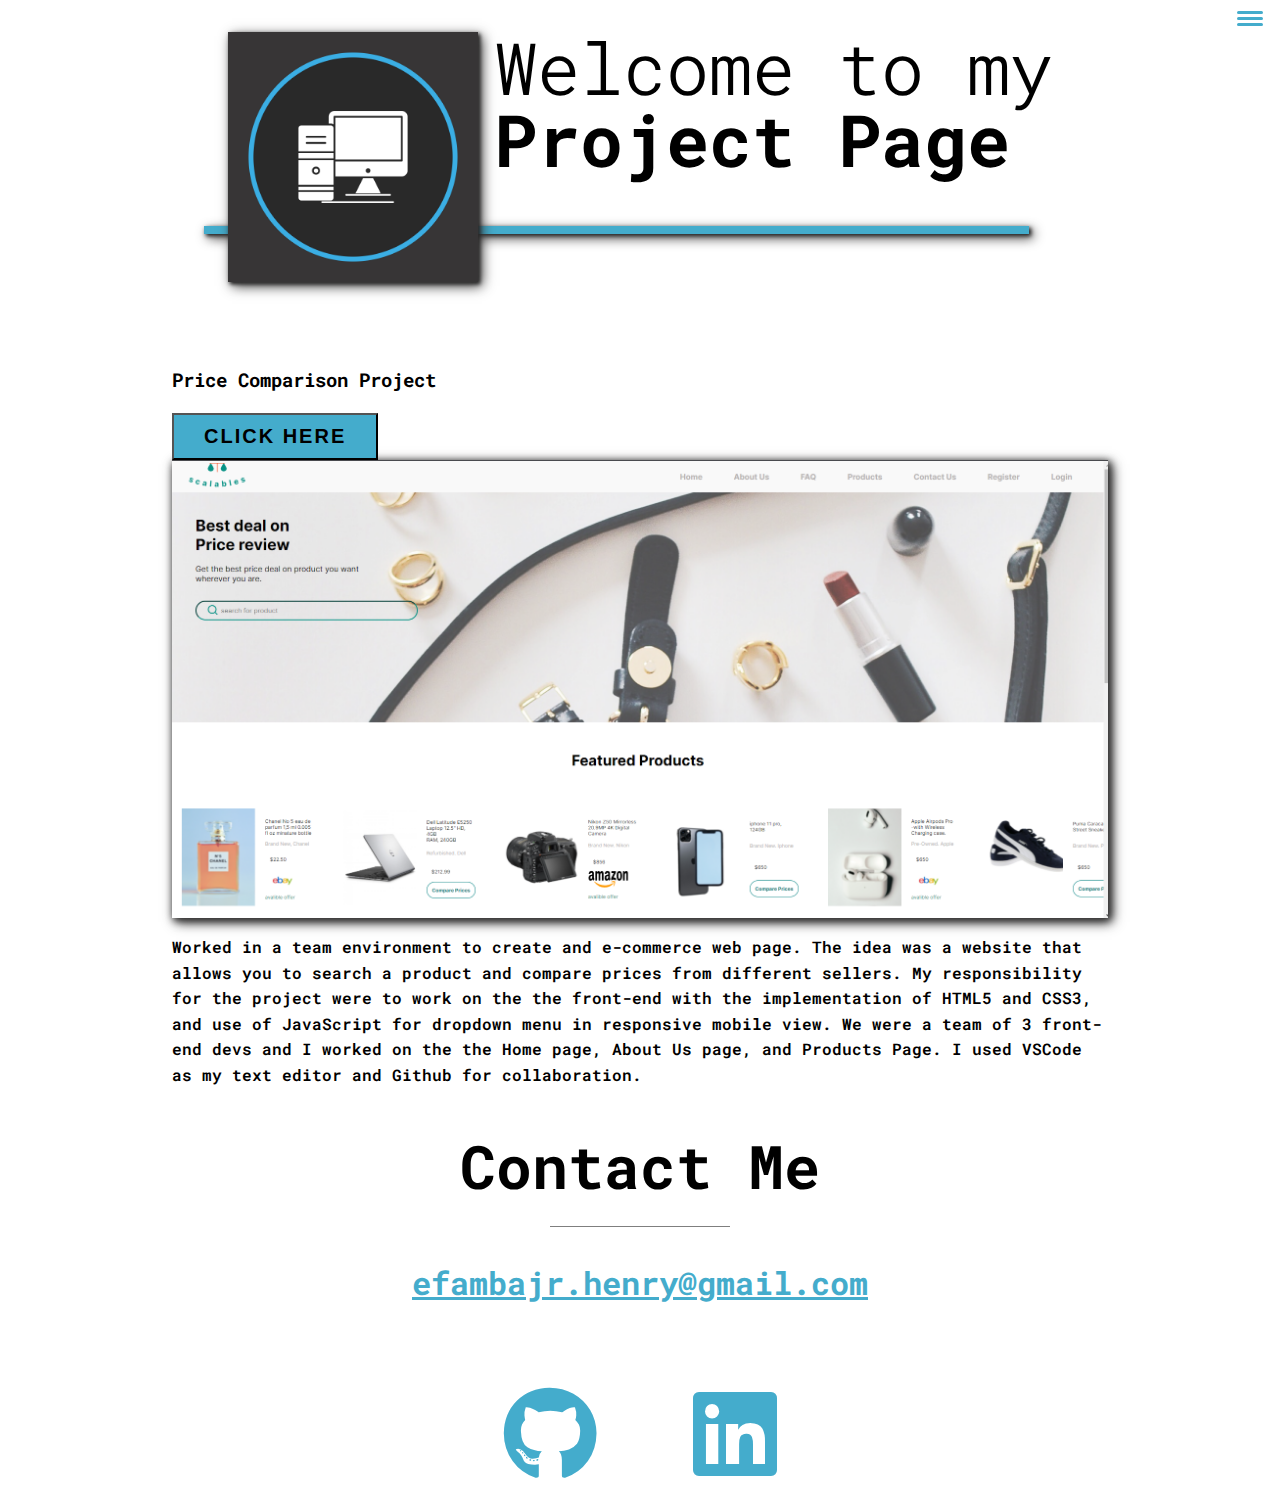
==== portfolio_items.html @ 2c304801 "last commit" ====
<!DOCTYPE html>
<html lang="en">
<head>
    <meta charset="UTF-8">
    <meta http-equiv="X-UA-Compatible" content="IE=edge">
    <meta name="viewport" content="width=device-width, initial-scale=1.0">
    <!-- css -->
    <link rel="stylesheet" href="styles.css">
    <link rel="stylesheet" href="css/all.css">
    <!-- Google fonts -->
    <link rel="preconnect" href="https://fonts.googleapis.com">
    <link rel="preconnect" href="https://fonts.gstatic.com" crossorigin>
    <link href="https://fonts.googleapis.com/css2?family=B612+Mono:wght@400;700&family=Roboto+Mono:wght@500&display=swap" rel="stylesheet">
    <link rel="preconnect" href="https://fonts.googleapis.com">
    <link rel="preconnect" href="https://fonts.gstatic.com" crossorigin>
    <link href="https://fonts.googleapis.com/css2?family=B612+Mono:wght@400;700&family=Roboto+Mono:wght@100;500&display=swap" rel="stylesheet">
     <!-- icon -->
     <link rel="icon" href="pics/code-solid.svg">


    <title>Henry's Portfolio/Project Page</title>
</head>
<body>
    <header>
        
        <button class="nav-toggle" aria-label="toggle navigation">
            <span class="hamburger"></span>
        </button>
        <nav class="nav">
            <ul class="nav__list">
                <li class="nav_item" ><a href="index.html" class="nav__link">Home</a></li>
                <li class="nav_item" ><a href="index.html#about" class="nav__link">About</a></li>
                <li class="nav_item" ><a href="index.html#skills" class="nav__link">Skills</a></li>
                <li class="nav_item" ><a href="#project" class="nav__link">Projects</a></li>
                <li class="nav_item" ><a href="#contact" class="nav__link">Contact</a></li>

            
            </ul>
        </nav>
    </header>

    <!--introduction-->
    <section class="intro" id="home">
        <h1 class="section__title section section__title--intro">
            Welcome to my <strong> Project Page</strong>
        </h1>
        <p class="section__subtitle section__subtitle--intro"></p>
        <img src="pics/project_page_art.png" alt="" class="intro__img">
    </section>

    <!-- price comparison project -->
    <div class="portfolio-item-individual">
        <h3>Price Comparison Project</h3>
        <a href="https://price-comparison-fe-2.netlify.app/" target="_blank"><button class="btn_2">click here</button></a>
        <img src="pics/Screenshot (56).png" alt="" class="price-compare-sceenshot">
        <p> Worked in a team environment to create and e-commerce web page. The idea was a website that allows you to search a product and compare prices from different sellers.
            My responsibility for the project were to work on the the front-end with the implementation of HTML5 and CSS3, and use of JavaScript for dropdown menu in responsive mobile view. 
            We were a team of 3 front-end devs and I worked on the the Home page, About Us page, and Products Page. I used VSCode as my text editor and Github for collaboration.</p>

    </div>

    
    <!-- contact me -->
    <footer class="footer" id="contact">
        <h2 class="section__title section__title--footer">Contact Me</h2>
        <a href="mailto:efambajr.henry@gmail.com" class="footer__link">efambajr.henry@gmail.com</a>
        <ul class="social-list">
            <li class="social-list__item"><a class="social-list__link" href="https://github.com/hefamba"><i class="fa-brands fa-github"></i></a></li>
            <li class="social-list__item"><a class="social-list__link" href="https://www.linkedin.com/in/henry-efamba-jr-b298138a/"><i class="fa-brands fa-linkedin"></i></a></li>

        </ul>
    </footer>
    <script>
        const navToggle = document.querySelector('.nav-toggle');
        const navLinks = document.querySelectorAll('.nav__link');

        navToggle.addEventListener('click', ()=>{
            document.body.classList.toggle('nav-open');
        });

        navLinks.forEach(link => {
            link.addEventListener('click', ()=> {
                document.body.classList.remove('nav-open');
            });
        });
    </script>
</body>
</html>
---- styles.css ----
*,
*::before,
*::after {
    box-sizing: border-box;
}

:root{
    font-family: 'B612 Mono', monospace;
    font-family: 'Roboto Mono', monospace;
    font-weight: 600;
    font: bold;
    background-color: #fff;
    text-decoration-color: black;
   
    
}
body{
    font-size: 1rem;

}

h1{
    font-size: 3rem;
    font-weight: 350;
}
h2{
    font-size: 2.25rem;
}
@media (min-width: 800px){
body{
    font-size: 1.125rem;
}
h1{
    font-size: 4.5rem;
}
h2{
    font-size: 3.75rem;
}
}

/* General styles */
body{
    background-color:#fff ;
    text-decoration-color: black;
    margin: 0;
    font-family: 'B612 Mono', monospace;
    font-family: 'Roboto Mono', monospace;
    font-size: 1rem;
    line-height: 1.6;
}
img{
    display: block;
    max-width: 100%;
}

section{
    padding: 5em, 2em;
}

:focus{
    outline: 3px solid rgb(68, 172, 204);
    outline-offset: 3px;
}

html{
    scroll-behavior: smooth;
}
/* Buttons */
.btn{
    display: inline-block;
    padding: .5em 1.5em;
    background:rgb(68, 172, 204) ;
    text-decoration: none;
    cursor: pointer;
    color: black;
    font-size: 2rem;
    text-transform: uppercase;
    letter-spacing: 2px;
    font-weight: bold;
    transition: transform 200ms ease-in-out ;
}
.btn:hover{
    transform: scale(1.1);
}

.btn_2{
    display: inline-block;
    padding: .5em 1.5em;
    background:rgb(68, 172, 204) ;
    text-decoration: none;
    cursor: pointer;
    color: black;
    font-size: 1.25rem;
    text-transform: uppercase;
    letter-spacing: 2px;
    font-weight: bold;
    transition: transform 200ms ease-in-out ;
}
.btn_2:hover{
    transform: scale(1.1);
}

/* typography */

h1,
h2{
    line-height: 1;
    margin: 0;
}

.section__title{
    margin-bottom: .25em;

}
strong{
    display: block;
}
.section__subtitle--intro{
    font-weight: 600;
}

.section__subtitle{
    margin: 0;

    
}
.section__subtitle--intro,
.section__subtitle--about{
    background-color:rgb(68, 172, 204) ;
    margin-bottom: 1em;
    padding: .25em;
    box-shadow: 0.25em 0.25em 0.75em rgb(56, 55, 55), 0.125em 0.125em 0.25em black;
}

.section__subtitle--intro_items_page{
    background-color:rgb(68, 172, 204) ;
    margin-bottom: 1em;
    padding: .25em;
    box-shadow: 0.25em 0.25em 0.75em rgb(56, 55, 55), 0.125em 0.125em 0.25em black;
}
/* header */
header{
    display: flex;
    justify-content: space-between;
    padding: 1em;
}



.nav{
    position: fixed;
    background-color: black;
    color: #fff;
    top:0;
    bottom: 0;
    left: 0;
    right: 0;
    z-index:100;

    transform: translateX(100%);
    transition: 250ms cubic-bezier(0.5,0,0.5,1);
}

.nav__list{
    list-style: none;
    display: flex;
    height: 100%;
    flex-direction: column;
    justify-content: space-evenly;
    align-items: center;
    margin: 0;
    padding: 0;
}

.nav__link{
    color: white;
    font-weight: bold;
    font-size: 2.5em;
    text-decoration: none;

}

.nav__link:hover{
    color:rgb(68, 172, 204);
}

.hamburger{
    display: block;
    position: relative;
}

.nav-toggle{
    z-index: 1000;
    padding: .25em;
    background: transparent;
    border: 0;
    cursor: pointer;
    position: absolute;
    right: 1em;
    top:1em
    
}

.nav-open .nav {
       transform: translateX(0); 
}

.nav-open .nav-toggle{
    position: fixed;
}

.nav-open .hamburger{
    transform: rotate(.625turn);
}
.nav-open .hamburger::before{
    transform: rotate(90deg) translate(-6px);
}
.nav-open .hamburger::after{
    opacity: 0;
}


.hamburger,
.hamburger::before,
.hamburger::after{
    background-color:rgb(68, 172, 204) ;
    width: 2em;
    height: 3px;
    border-radius: 1em;
    transition: transform 250ms ease-in-out ;

}

.hamburger::before,
.hamburger::after{
    content: '';
    position: absolute;
    left: 0;
    right: 0;
    
}

.hamburger::before{
    top: 6px;
}
.hamburger::after{
    bottom: 6px;
}

/* intro section */

.intro{
    position: relative;
}
.intro__img{
    box-shadow: 0.25em 0.25em 0.75em rgb(56, 55, 55), 0.125em 0.125em 0.25em black;
}

.section__subtitle--intro{
    display: inline-block;
}


@media (min-width: 600px) {
    .intro{
        display: grid;
        margin: 0 auto;
        width: min-content;
        grid-column-gap: 1em;
        grid-template-areas: 
            "img title"
            "img subtitle";
        grid-template-columns: min-content max-content;
        padding-bottom: 2em;
    }
    .section__subtitle--intro{
        align-self: start;
        grid-column: -1/1;
        grid-row: 2;
        text-align: right;
        position: relative;
        left: -1.5em;
        width: calc(100%+1.5em);
    }

    .intro__img{
        grid-area: img;
        min-width: 250px;
        position: relative;
        z-index: 2;
        

    }
}

/* about me */
.about-me{
   background-color: black;
    background-image: url();
    color: #fff;
    text-align: center;
    margin-bottom: 4em;
    padding: 2em;
}
.section__title--about{
    color: rgb(68, 172, 204);
    position: relative;
}
.section__title--about::after{
    content: '';
    display: block;
    width: 3em;
    height: 1px;
    margin:0.5em auto 0.5em ;
    background-color: #fff;
    opacity: 0.5;
}

@media (min-width:800px){
    .about-me{
        max-width: 1000px;
        margin-left: auto;
        margin-right: auto;
    }
}

/* Skills */
.skills{
    text-align: center;
    margin-bottom: 4em;
}

.section__title--skills{
    position: relative;
}
.section__title--skills::after{
    content: '';
    display: block;
    width: 3em;
    height: 1px;
    margin:0.5em auto 0.5em ;
    background-color: black;
    opacity: 0.5;
}
.skills__img{
    max-width: 500px;
    margin-left: auto;
    margin-right: auto;
}

/* projects */
.projects{
    background-color: black;
    color: rgb(68, 172, 204);
    text-align: center;
    margin-bottom: 4em;
    padding: 4em;
    
}




.desktop__img{
    padding-bottom: 1em;
    width: 200px;
    display: block;
    margin:0.5em auto 0.5em ;
}


.section__title--projects{
    position: relative;
    
}
.section__title--projects::after{
    content: '';
    display: block;
    width: 3em;
    height: 1px;
    margin:0.5em auto 0.5em ;
    background-color: #fff;
    opacity: 0.5;
}

@media (min-width: 800px){
    .projects{
        max-width: 1000px;
        margin-left: auto;
        margin-right: auto;
    }
} 

.footer{
    color: black;
    text-align: center;
    padding: 2.5em, 0;
    font-size: 2em;
    
}

.footer a {
    color: rgb(68, 172, 204);
}

.footer__link{
    font-weight: bold;

}

.section__title--footer{
    position: relative;
}
.section__title--footer::after{
    content: '';
    display: block;
    width: 3em;
    height: 1px;
    margin:0.5em auto 0.5em ;
    background-color: black;
    opacity: 0.5;
}

.footer__link:hover,
.social-list__link:hover{
    opacity: .7;
    
}

.footer__link:hover{
    text-decoration: underline;
}

.social-list{
    list-style:none;
    display: flex;
    justify-content: center;
    margin: .5em 0 0;
    padding: 0;
    font-size: 3em;
}

.social-list__items{
    margin: 0 .5em;
}

.social-list__link{
    padding-right: .5em;
    padding-left: .5em;
}


.portfolio-item-individual{
    padding:2em 2em 2em ;
    max-width: 1000px;
    margin: 0 auto;
}


.price-compare-sceenshot{
    box-shadow: 0.25em 0.25em 0.75em rgb(56, 55, 55), 0.150em 0.150em 0.50em black;
   
}

.price-compare-screenshot-link{
    cursor: pointer;
    
}
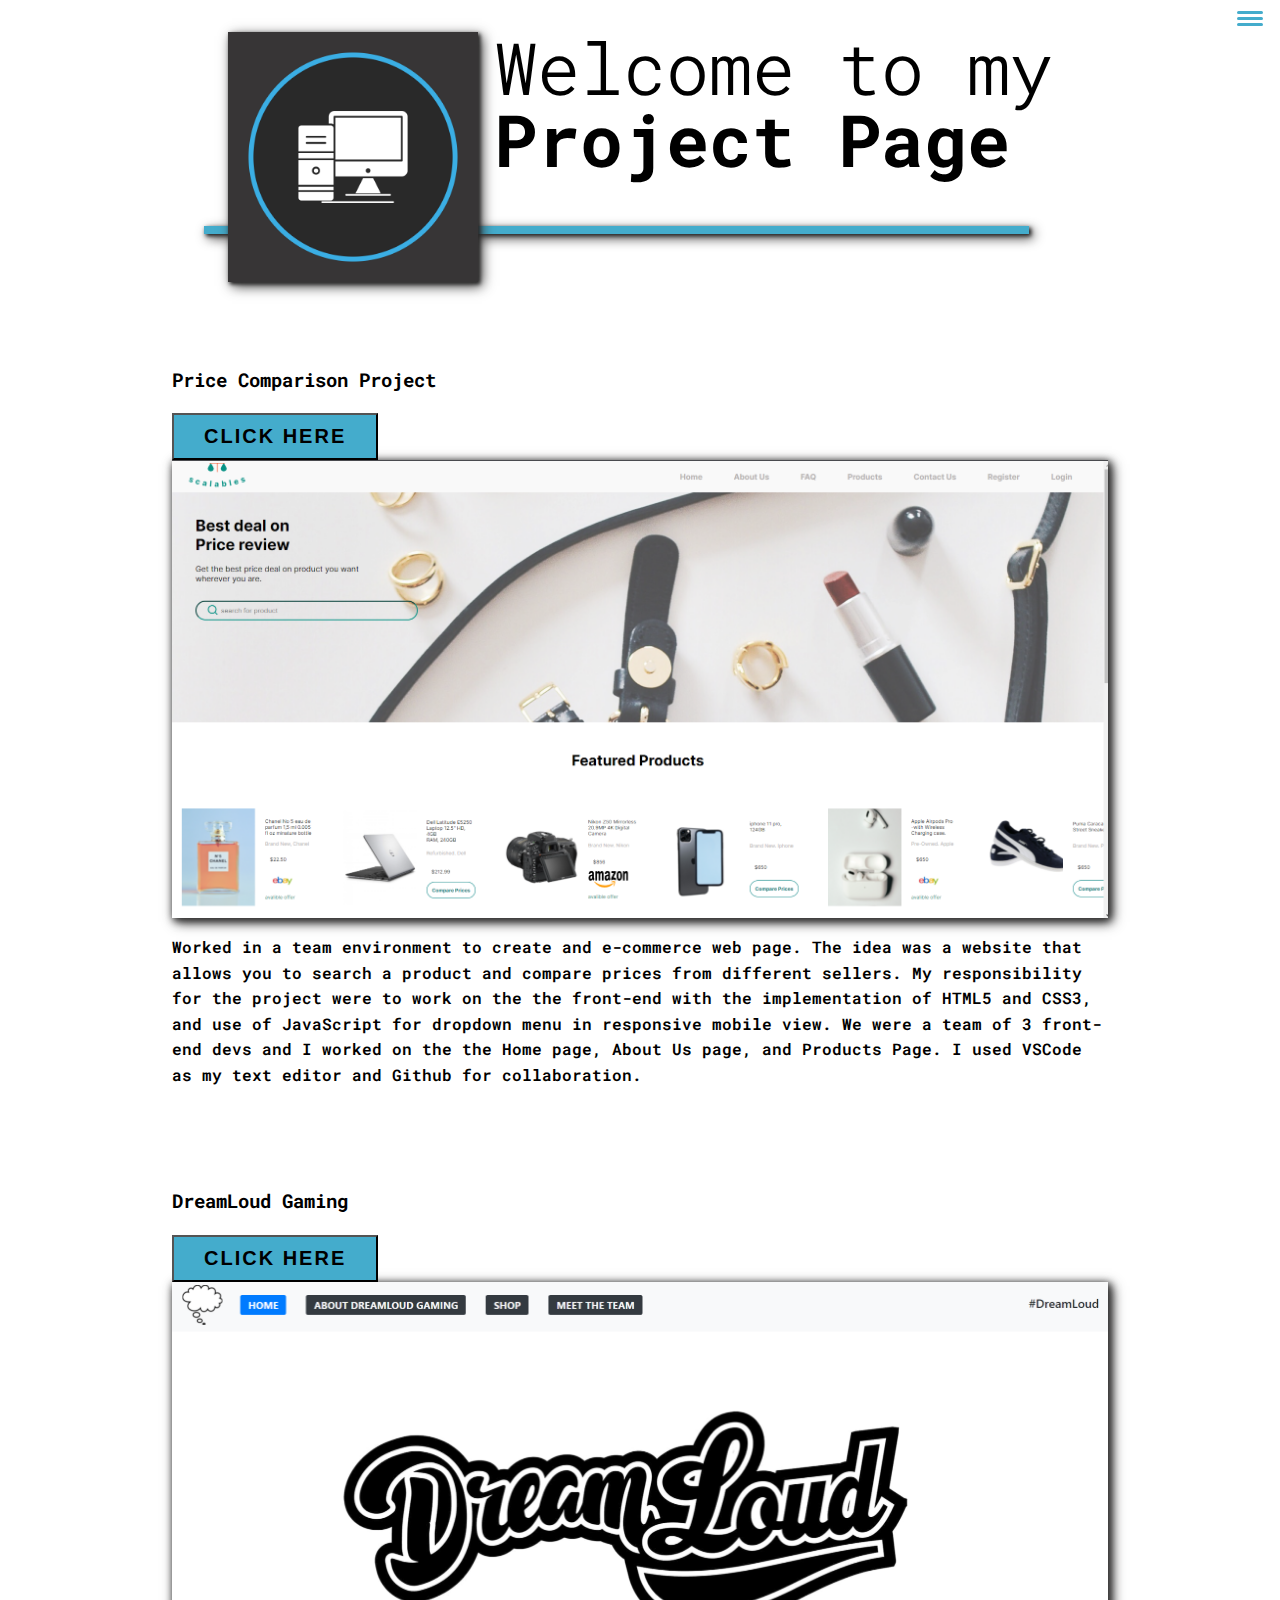
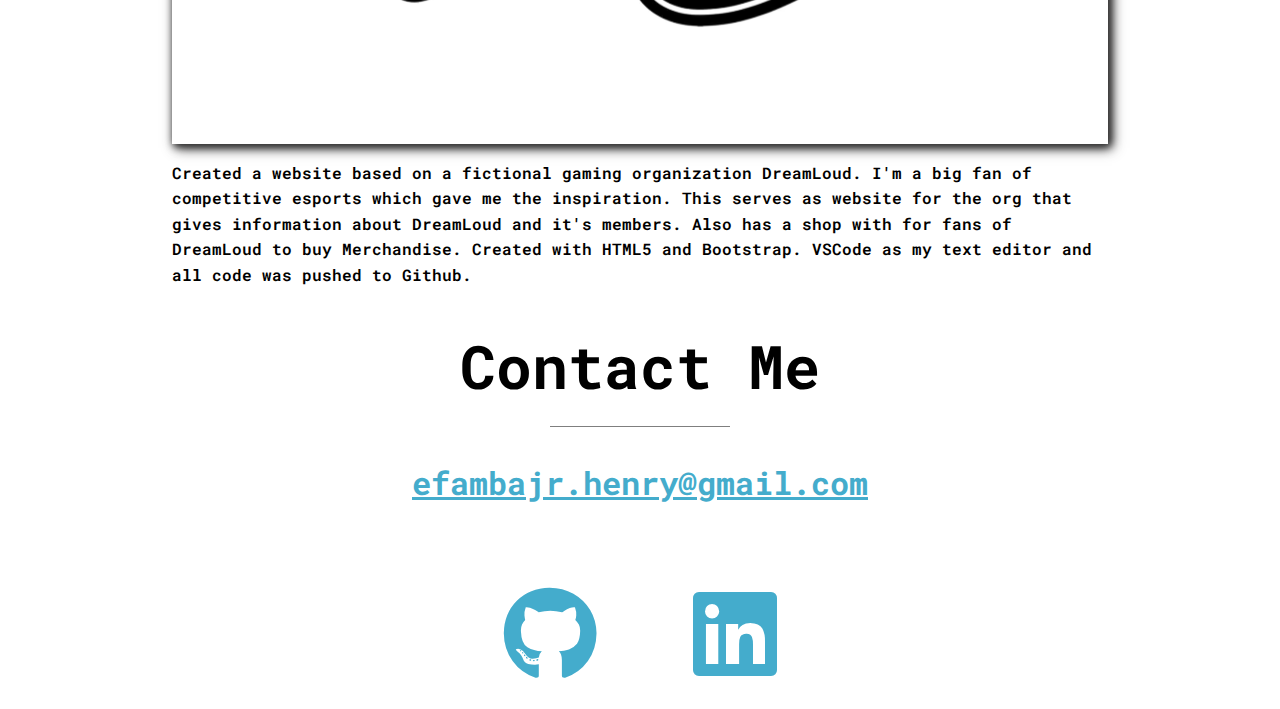
==== commit a25deff6: "third commit" ====
--- a/portfolio_items.html
+++ b/portfolio_items.html
@@ -58,6 +58,18 @@
             We were a team of 3 front-end devs and I worked on the the Home page, About Us page, and Products Page. I used VSCode as my text editor and Github for collaboration.</p>
 
     </div>
+    <!-- DreamLoud -->
+    <div class="portfolio-item-individual">
+        <h3>DreamLoud Gaming</h3>
+        <a href="https://hefamba.github.io/DreamLoud_Gaming/" target="_blank"><button class="btn_2">click here</button></a>
+        <img src="pics/Screenshot (65).png" alt="" class="price-compare-sceenshot">
+        <p> 
+            Created a website based on a fictional gaming organization DreamLoud. I'm a big fan of competitive esports which gave me the inspiration.
+            This serves as website for the org that gives information about DreamLoud and it's members. Also has a shop with for fans of DreamLoud to buy Merchandise.
+            Created with HTML5 and Bootstrap. VSCode as my text editor and all code was pushed to Github.
+        </p>
+
+    </div>
 
     
     <!-- contact me -->
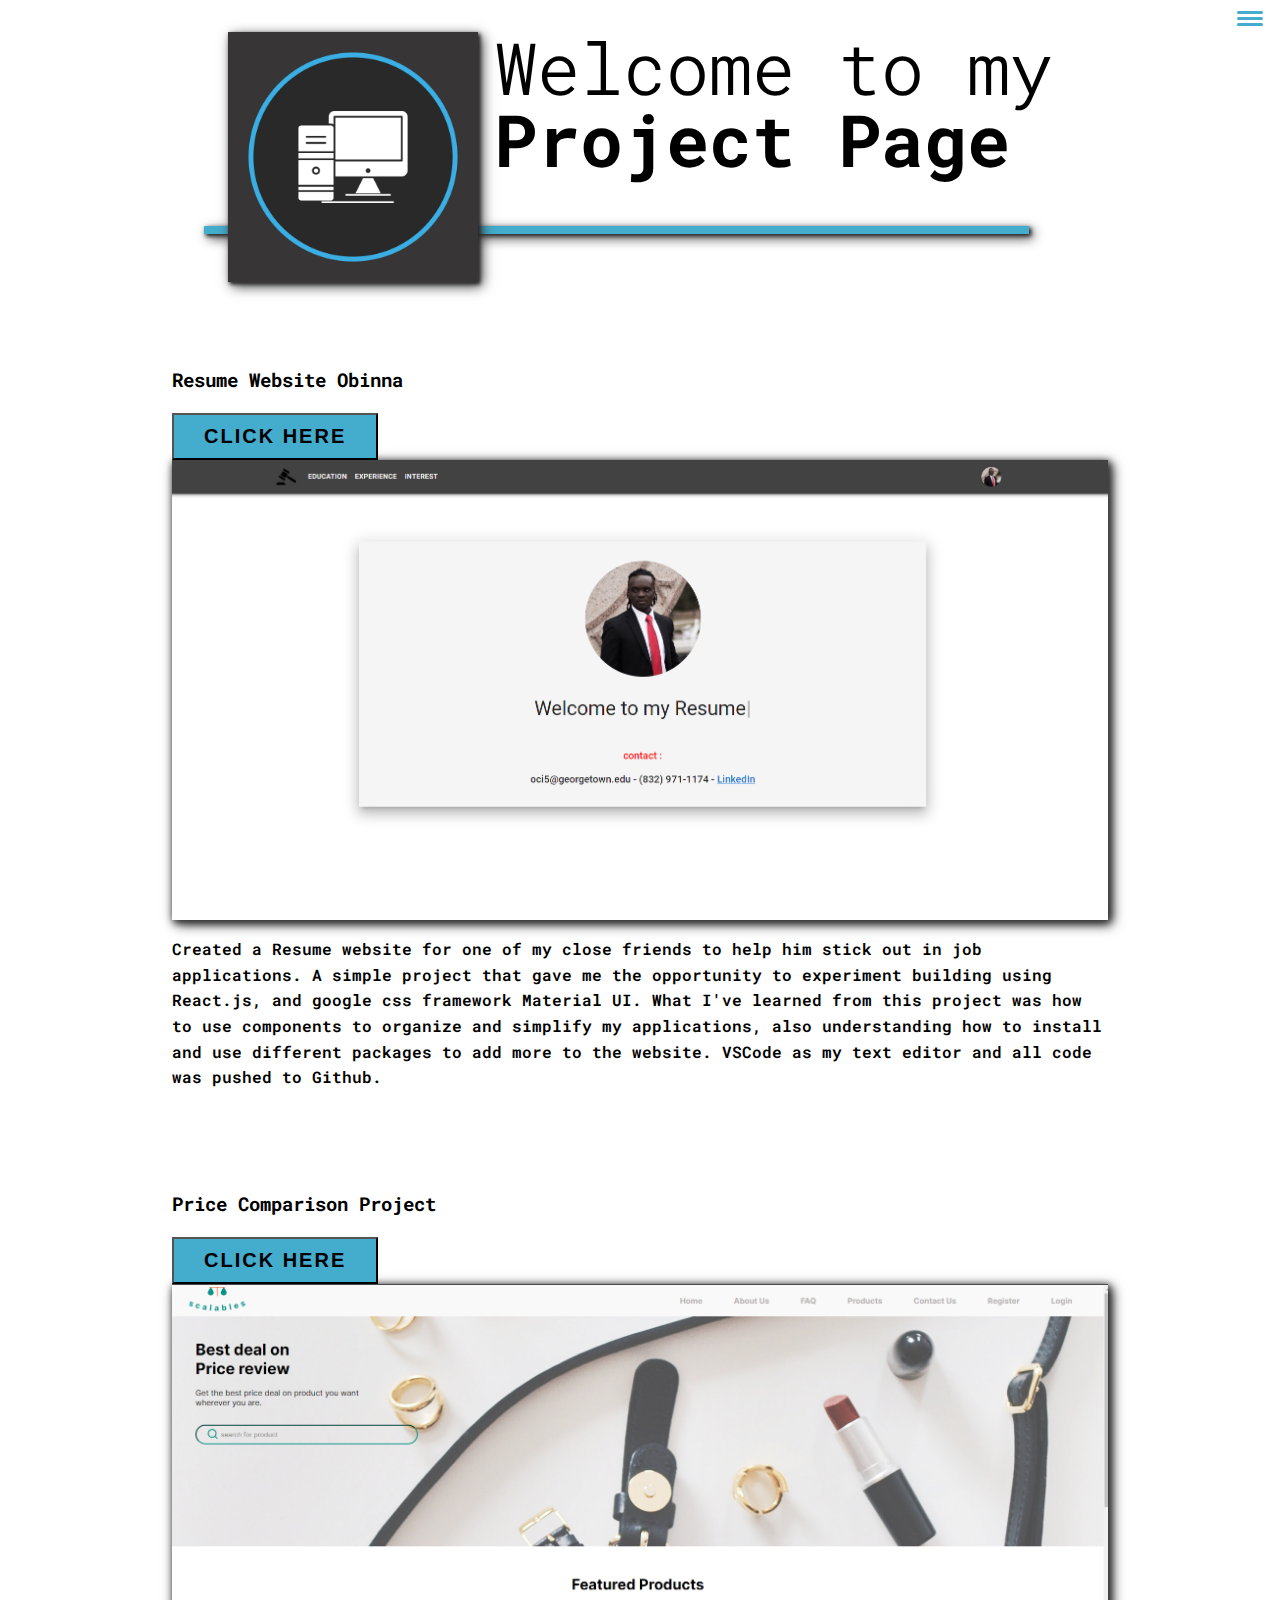
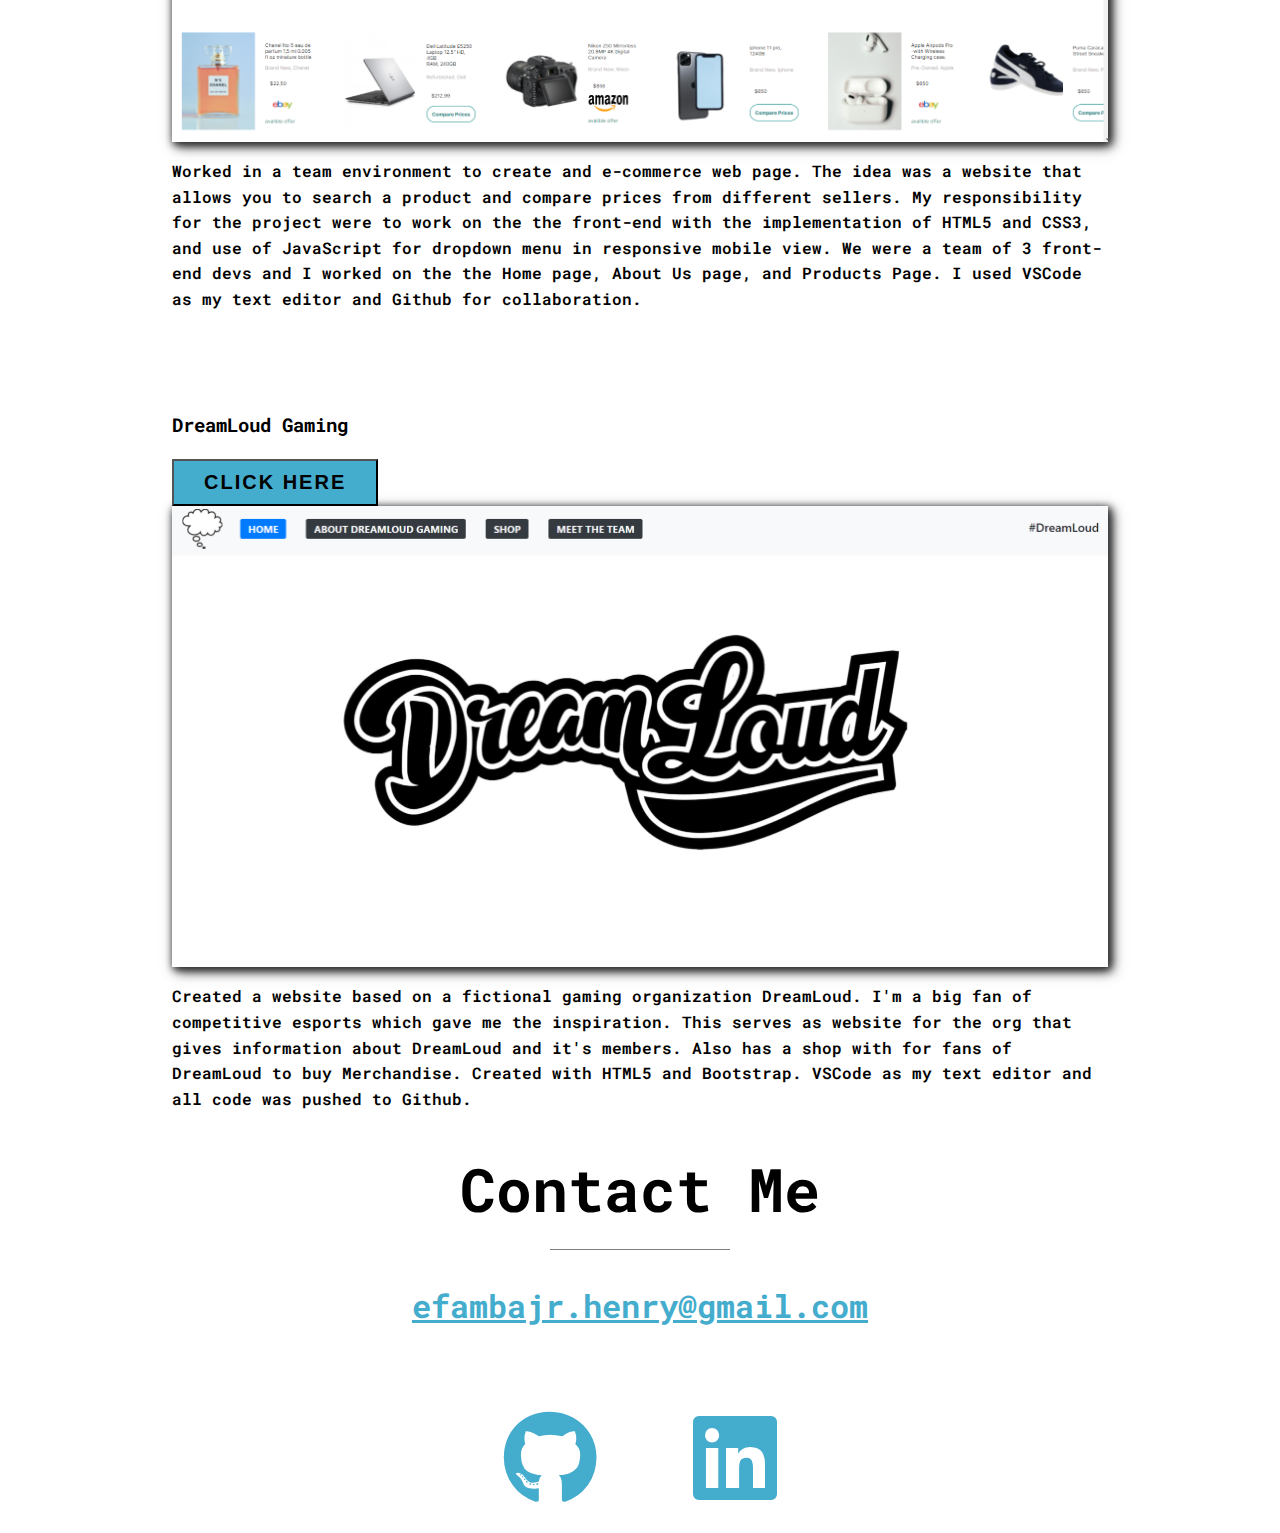
==== commit b8a407da: "new p obi" ====
--- a/portfolio_items.html
+++ b/portfolio_items.html
@@ -47,6 +47,18 @@
         <p class="section__subtitle section__subtitle--intro"></p>
         <img src="pics/project_page_art.png" alt="" class="intro__img">
     </section>
+
+    <!-- Resume Website Obinna -->
+    <div class="portfolio-item-individual">
+        <h3>Resume Website Obinna</h3>
+        <a href="https://resume-obinna-i.netlify.app/" target="_blank"><button class="btn_2">click here</button></a>
+        <img src="pics/Screenshot (67).png" alt="" class="price-compare-sceenshot">
+        <p> Created a Resume website for one of my close friends to help him stick out in job applications. A simple project that gave me the opportunity to experiment building using React.js,
+            and google css framework Material UI. What I've learned from this project was how to use components to organize and simplify my applications, also understanding how to 
+            install and use different packages to add more to the website. VSCode as my text editor and all code was pushed to Github.
+        </p>
+
+    </div>
 
     <!-- price comparison project -->
     <div class="portfolio-item-individual">
--- a/styles.css
+++ b/styles.css
@@ -343,7 +343,7 @@
     opacity: 0.5;
 }
 .skills__img{
-    max-width: 500px;
+    max-width: 800px;
     margin-left: auto;
     margin-right: auto;
 }
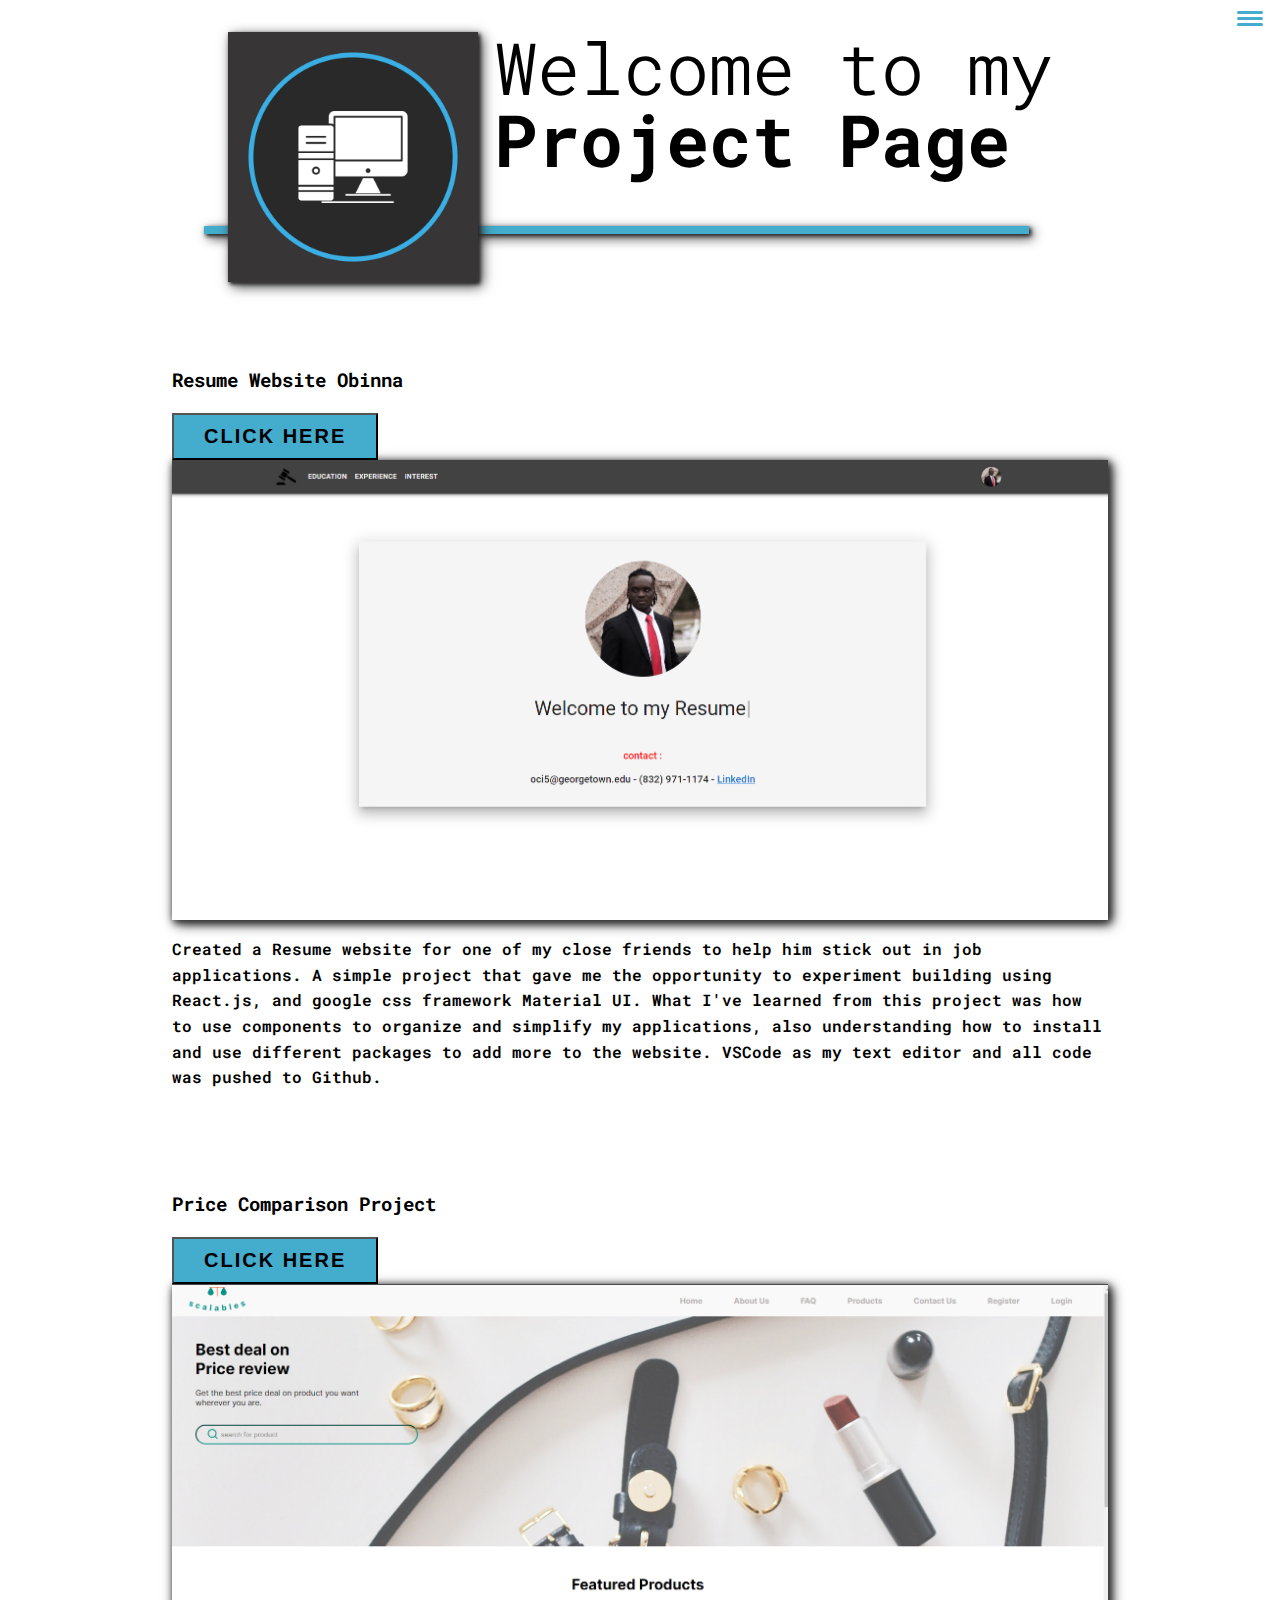
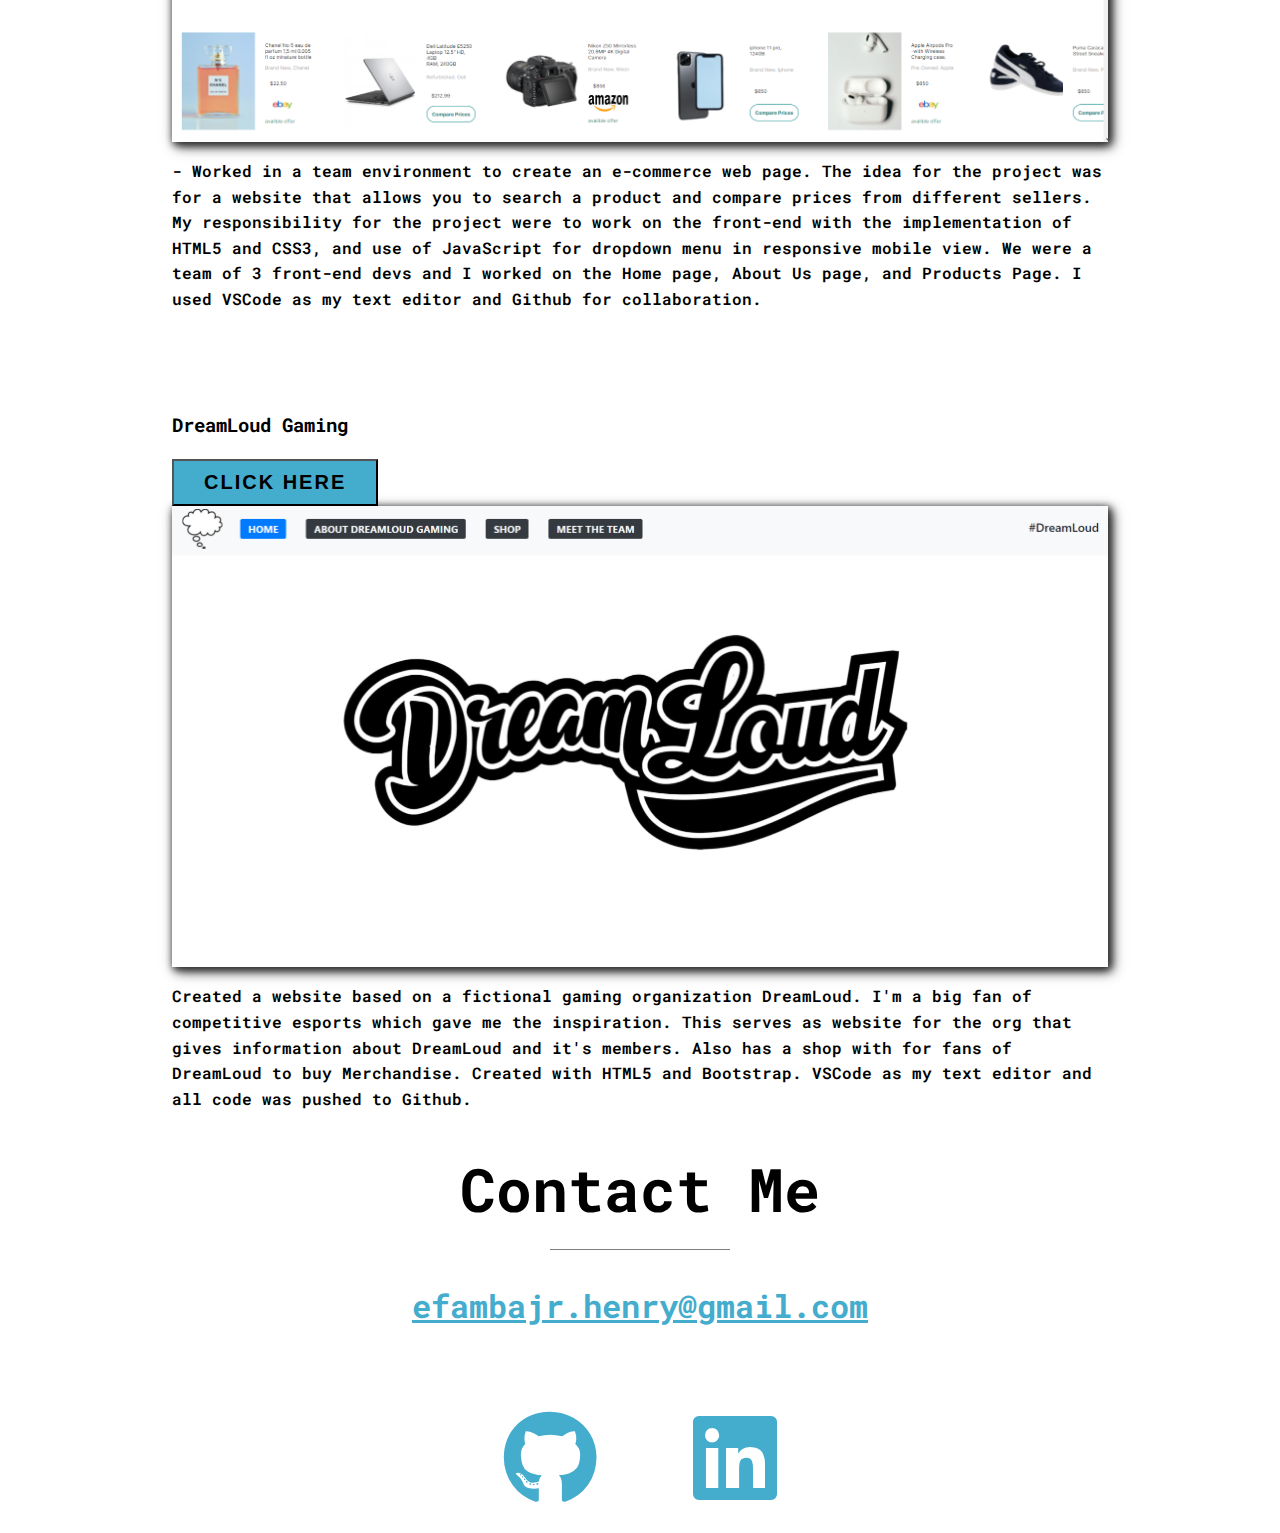
==== commit 4ea13cdc: "new" ====
--- a/portfolio_items.html
+++ b/portfolio_items.html
@@ -65,9 +65,11 @@
         <h3>Price Comparison Project</h3>
         <a href="https://price-comparison-fe-2.netlify.app/" target="_blank"><button class="btn_2">click here</button></a>
         <img src="pics/Screenshot (56).png" alt="" class="price-compare-sceenshot">
-        <p> Worked in a team environment to create and e-commerce web page. The idea was a website that allows you to search a product and compare prices from different sellers.
-            My responsibility for the project were to work on the the front-end with the implementation of HTML5 and CSS3, and use of JavaScript for dropdown menu in responsive mobile view. 
-            We were a team of 3 front-end devs and I worked on the the Home page, About Us page, and Products Page. I used VSCode as my text editor and Github for collaboration.</p>
+        <p> -	Worked in a team environment to create an e-commerce web page. The idea for the project was for 
+            a website that allows you to search a product and compare prices from different sellers. My responsibility for 
+            the project were to work on the front-end with the implementation of HTML5 and CSS3, and use of JavaScript 
+            for dropdown menu in responsive mobile view. We were a team of 3 front-end devs and I worked on the Home page, 
+            About Us page, and Products Page. I used VSCode as my text editor and Github for collaboration.</p>
 
     </div>
     <!-- DreamLoud -->
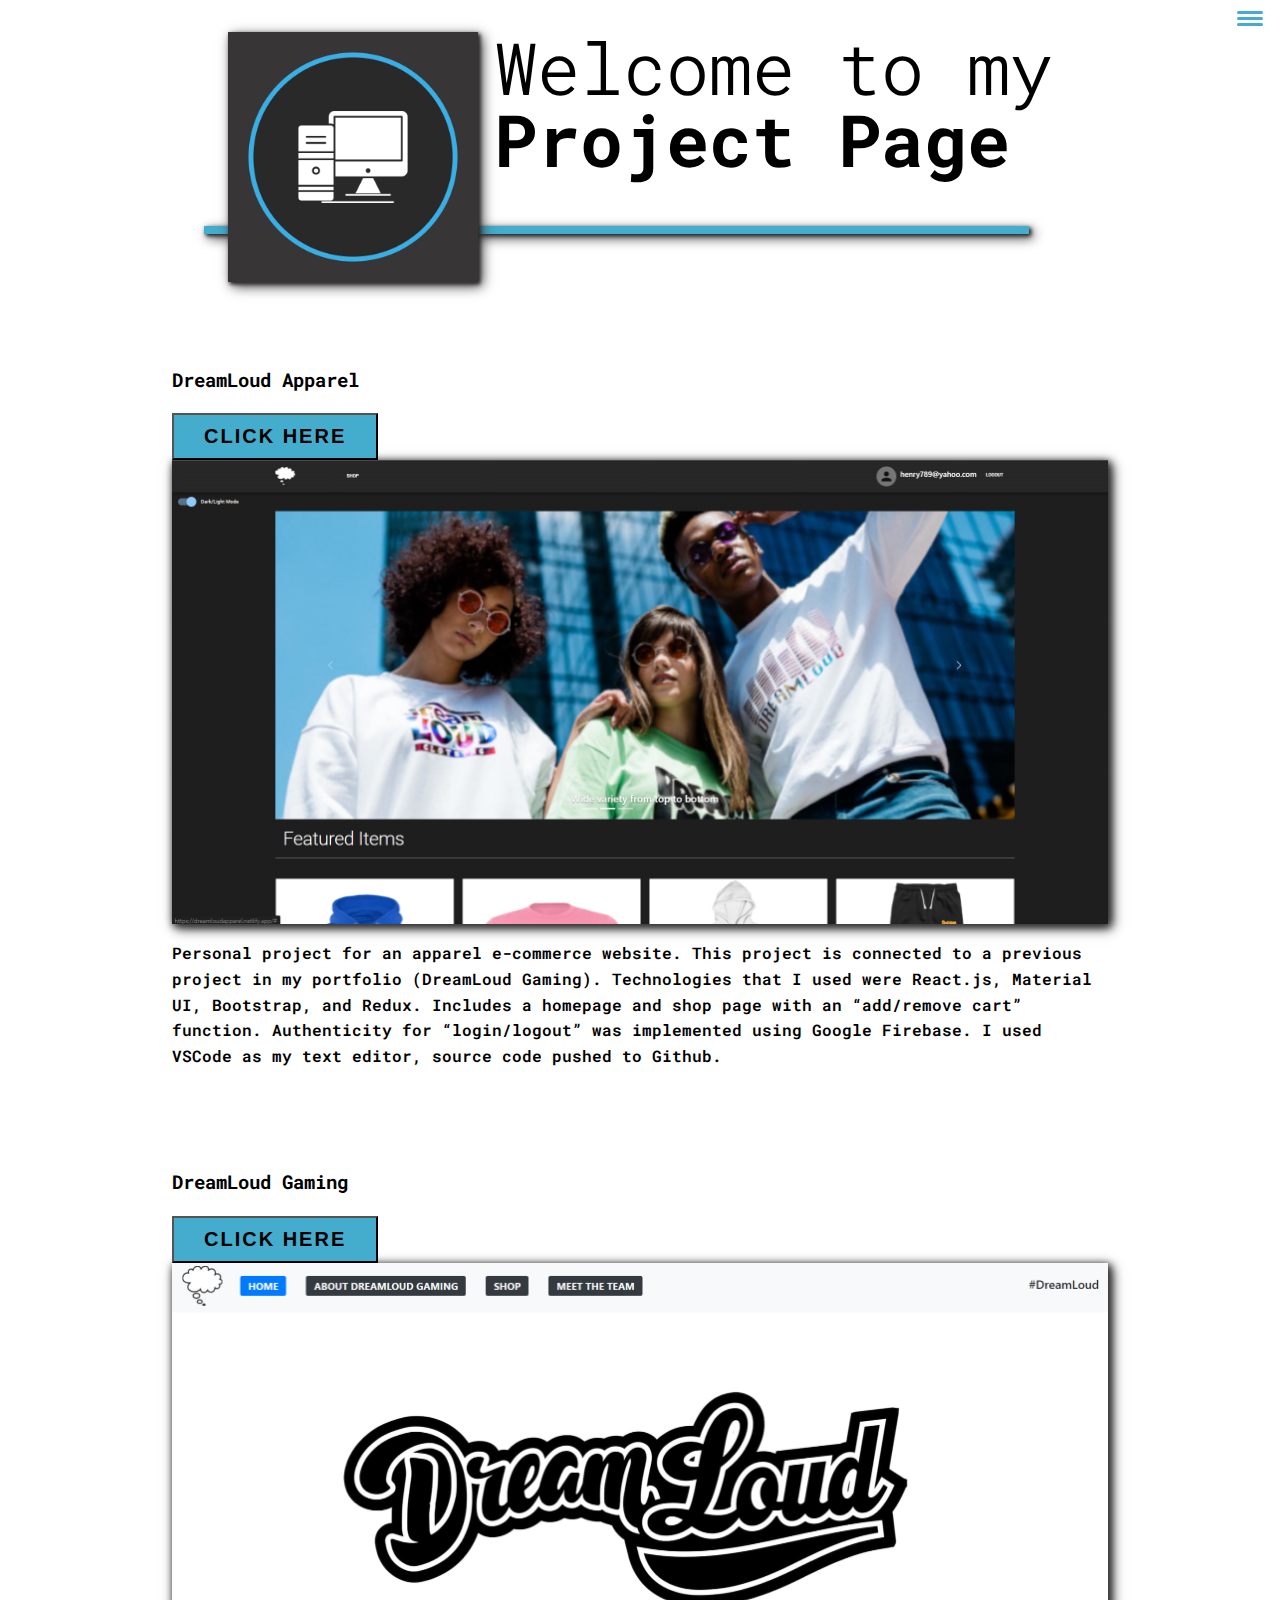
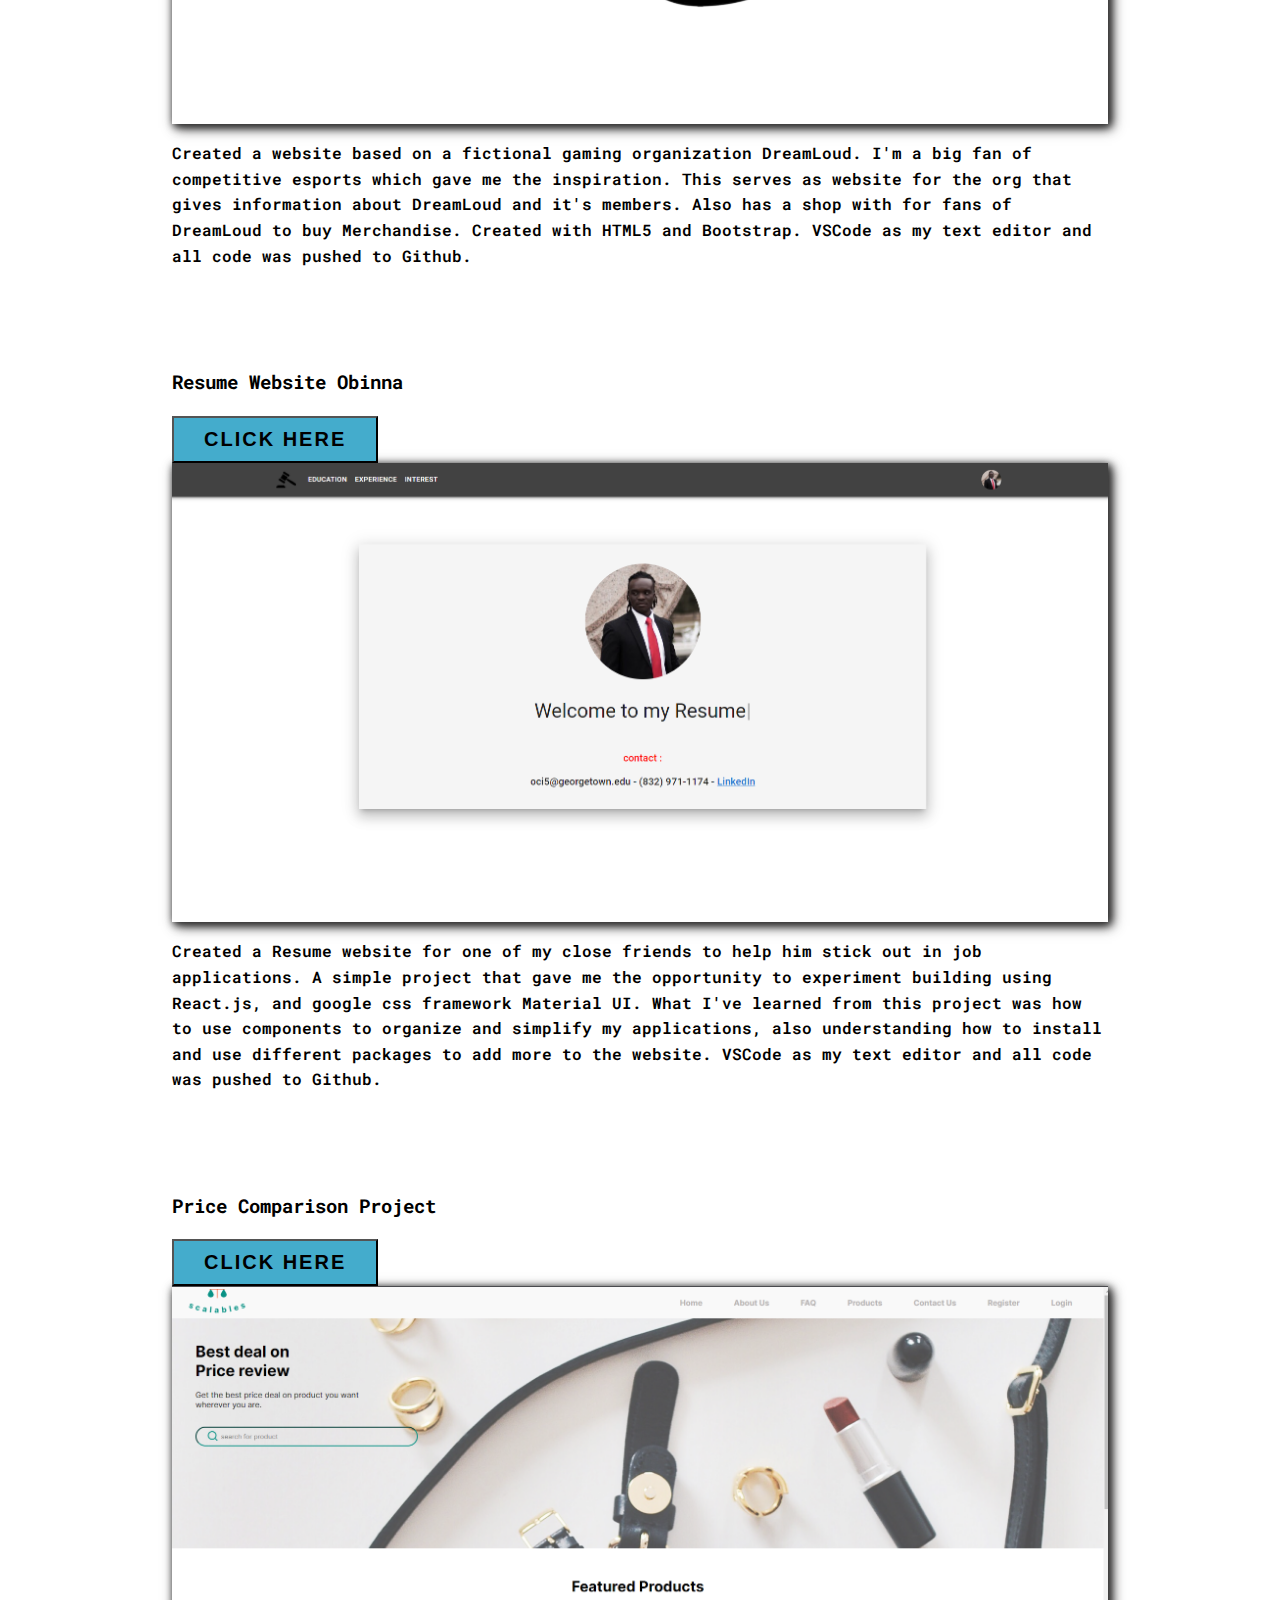
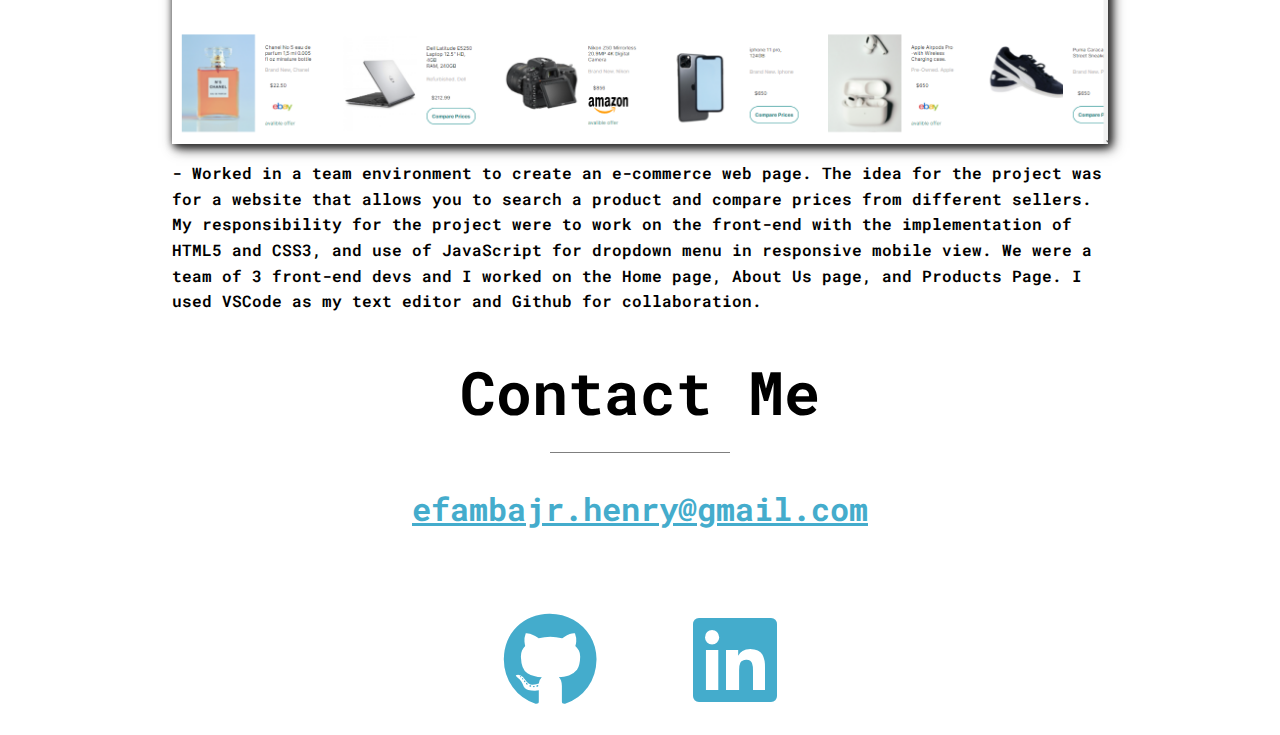
==== commit 7bb2651b: "new new new" ====
--- a/portfolio_items.html
+++ b/portfolio_items.html
@@ -48,6 +48,30 @@
         <img src="pics/project_page_art.png" alt="" class="intro__img">
     </section>
 
+   <!-- DreamLoud Apparel -->
+    <div class="portfolio-item-individual">
+        <h3>DreamLoud Apparel</h3>
+        <a href="https://dreamloudapparel.netlify.app/" target="_blank"><button class="btn_2">click here</button></a>
+        <img src="pics/Screenshot (71).png" alt="" class="price-compare-sceenshot">
+        <p> Personal project for an apparel e-commerce website. This project is connected to a previous project in my portfolio (DreamLoud Gaming). 
+            Technologies that I used were React.js, Material UI, Bootstrap, and Redux. Includes a homepage and shop page with an “add/remove cart” function.
+             Authenticity for “login/logout” was implemented using Google Firebase. I used VSCode as my text editor, source code pushed to Github.
+
+    </div>
+
+    <!-- DreamLoud  -->
+    <div class="portfolio-item-individual">
+        <h3>DreamLoud Gaming</h3>
+        <a href="https://hefamba.github.io/DreamLoud_Gaming/" target="_blank"><button class="btn_2">click here</button></a>
+        <img src="pics/Screenshot (65).png" alt="" class="price-compare-sceenshot">
+        <p> 
+            Created a website based on a fictional gaming organization DreamLoud. I'm a big fan of competitive esports which gave me the inspiration.
+            This serves as website for the org that gives information about DreamLoud and it's members. Also has a shop with for fans of DreamLoud to buy Merchandise.
+            Created with HTML5 and Bootstrap. VSCode as my text editor and all code was pushed to Github.
+        </p>
+
+    </div>
+
     <!-- Resume Website Obinna -->
     <div class="portfolio-item-individual">
         <h3>Resume Website Obinna</h3>
@@ -72,18 +96,7 @@
             About Us page, and Products Page. I used VSCode as my text editor and Github for collaboration.</p>
 
     </div>
-    <!-- DreamLoud -->
-    <div class="portfolio-item-individual">
-        <h3>DreamLoud Gaming</h3>
-        <a href="https://hefamba.github.io/DreamLoud_Gaming/" target="_blank"><button class="btn_2">click here</button></a>
-        <img src="pics/Screenshot (65).png" alt="" class="price-compare-sceenshot">
-        <p> 
-            Created a website based on a fictional gaming organization DreamLoud. I'm a big fan of competitive esports which gave me the inspiration.
-            This serves as website for the org that gives information about DreamLoud and it's members. Also has a shop with for fans of DreamLoud to buy Merchandise.
-            Created with HTML5 and Bootstrap. VSCode as my text editor and all code was pushed to Github.
-        </p>
 
-    </div>
 
     
     <!-- contact me -->
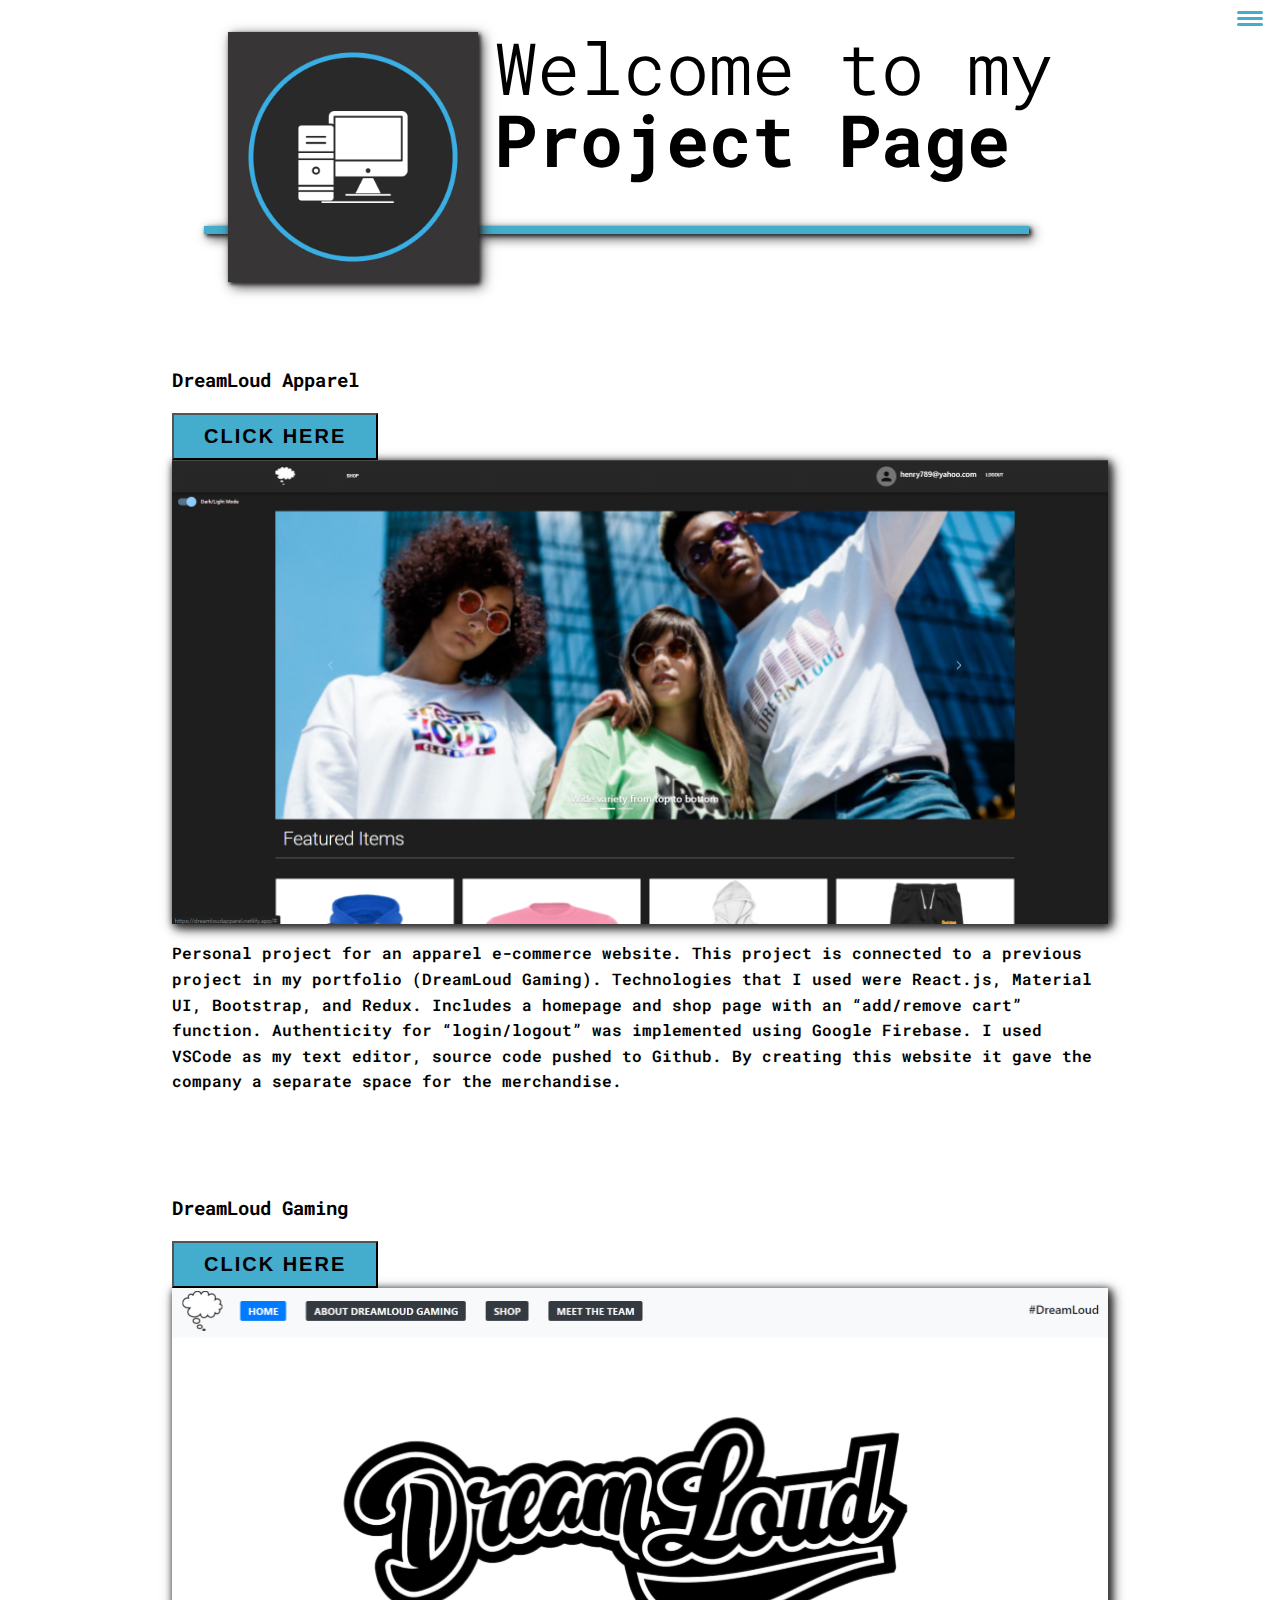
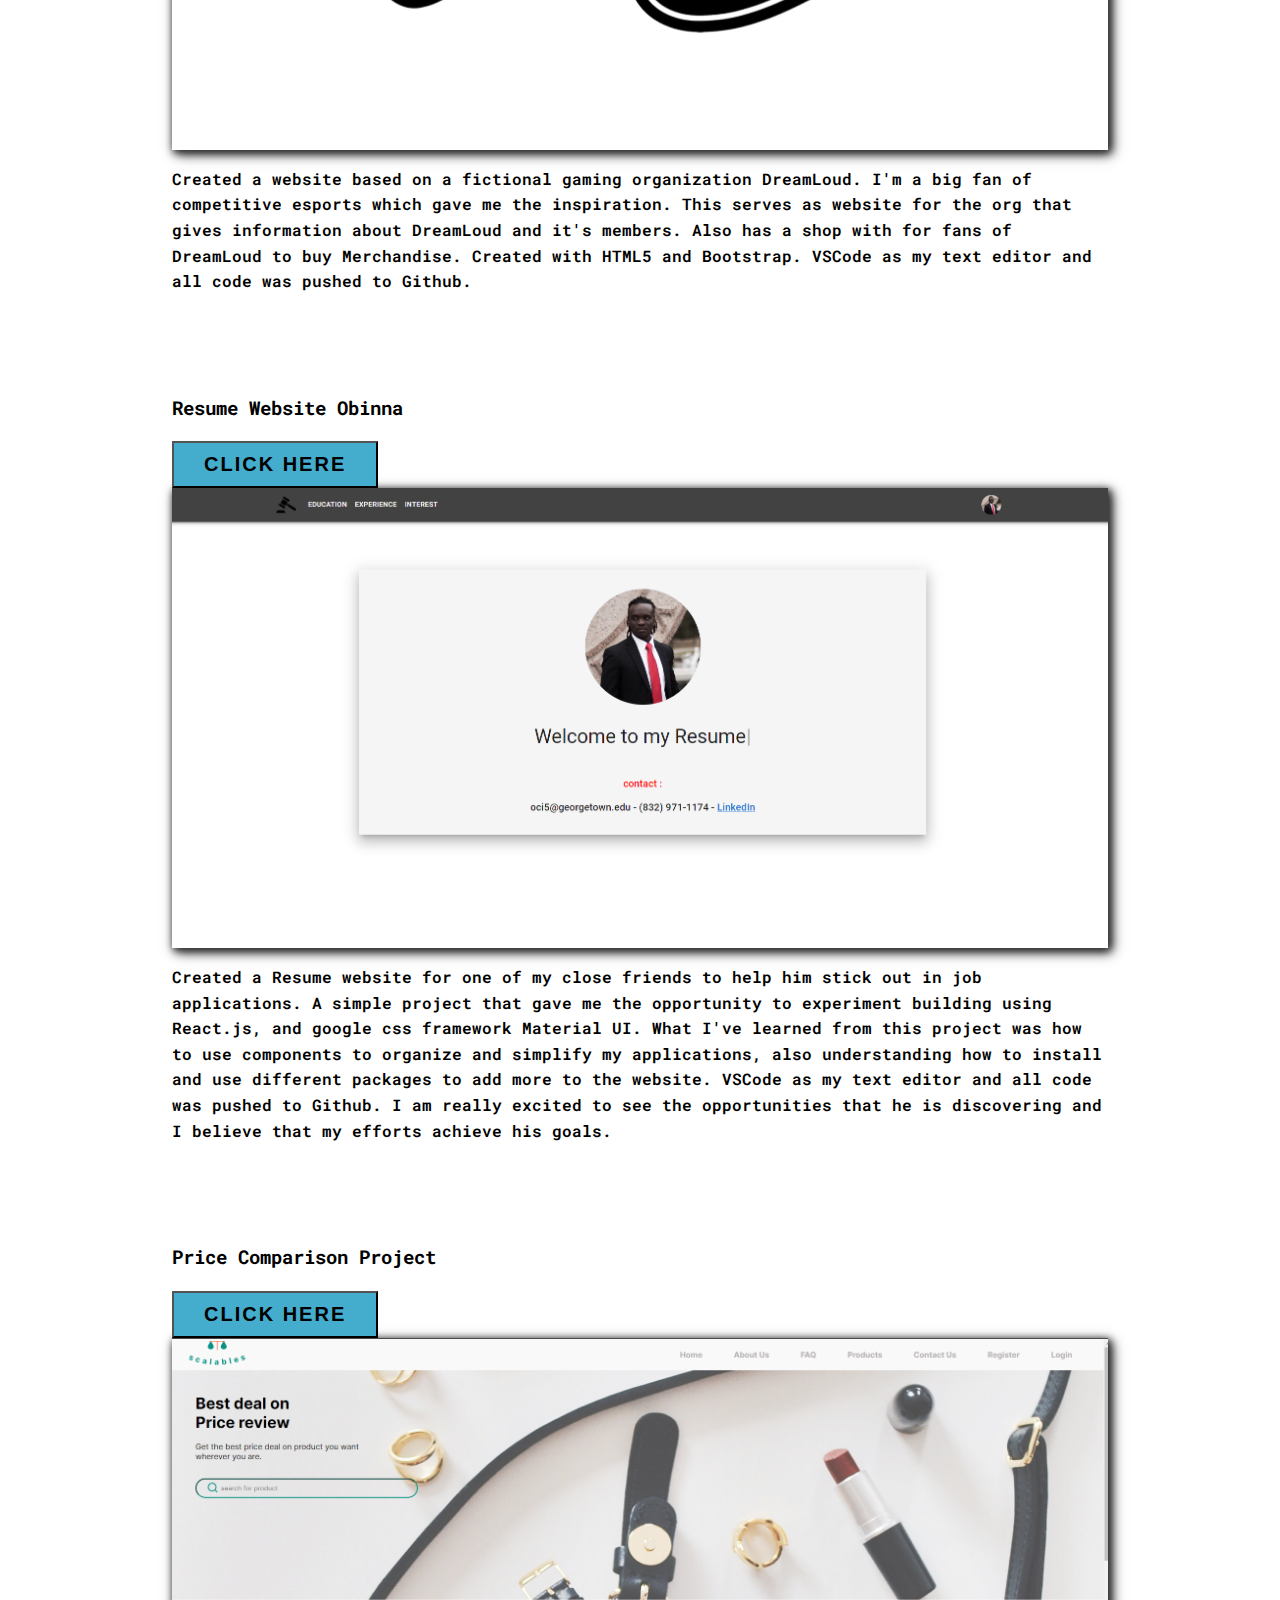
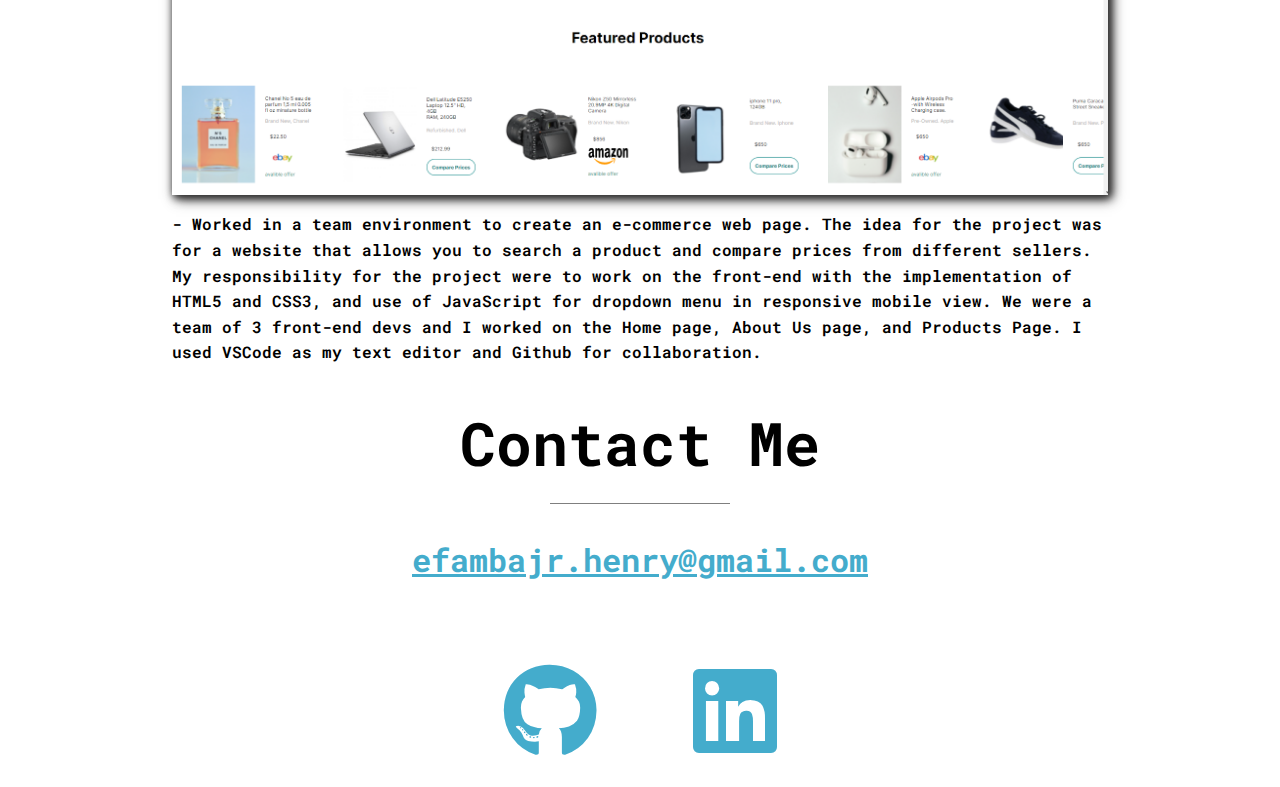
==== commit 442a6fb3: "final commit" ====
--- a/portfolio_items.html
+++ b/portfolio_items.html
@@ -55,7 +55,8 @@
         <img src="pics/Screenshot (71).png" alt="" class="price-compare-sceenshot">
         <p> Personal project for an apparel e-commerce website. This project is connected to a previous project in my portfolio (DreamLoud Gaming). 
             Technologies that I used were React.js, Material UI, Bootstrap, and Redux. Includes a homepage and shop page with an “add/remove cart” function.
-             Authenticity for “login/logout” was implemented using Google Firebase. I used VSCode as my text editor, source code pushed to Github.
+             Authenticity for “login/logout” was implemented using Google Firebase. I used VSCode as my text editor, source code pushed to Github. By creating this website 
+             it gave the company a separate space for the merchandise. 
 
     </div>
 
@@ -79,7 +80,8 @@
         <img src="pics/Screenshot (67).png" alt="" class="price-compare-sceenshot">
         <p> Created a Resume website for one of my close friends to help him stick out in job applications. A simple project that gave me the opportunity to experiment building using React.js,
             and google css framework Material UI. What I've learned from this project was how to use components to organize and simplify my applications, also understanding how to 
-            install and use different packages to add more to the website. VSCode as my text editor and all code was pushed to Github.
+            install and use different packages to add more to the website. VSCode as my text editor and all code was pushed to Github. I am really excited to see the opportunities that he is discovering and I believe 
+            that my efforts achieve his goals.
         </p>
 
     </div>
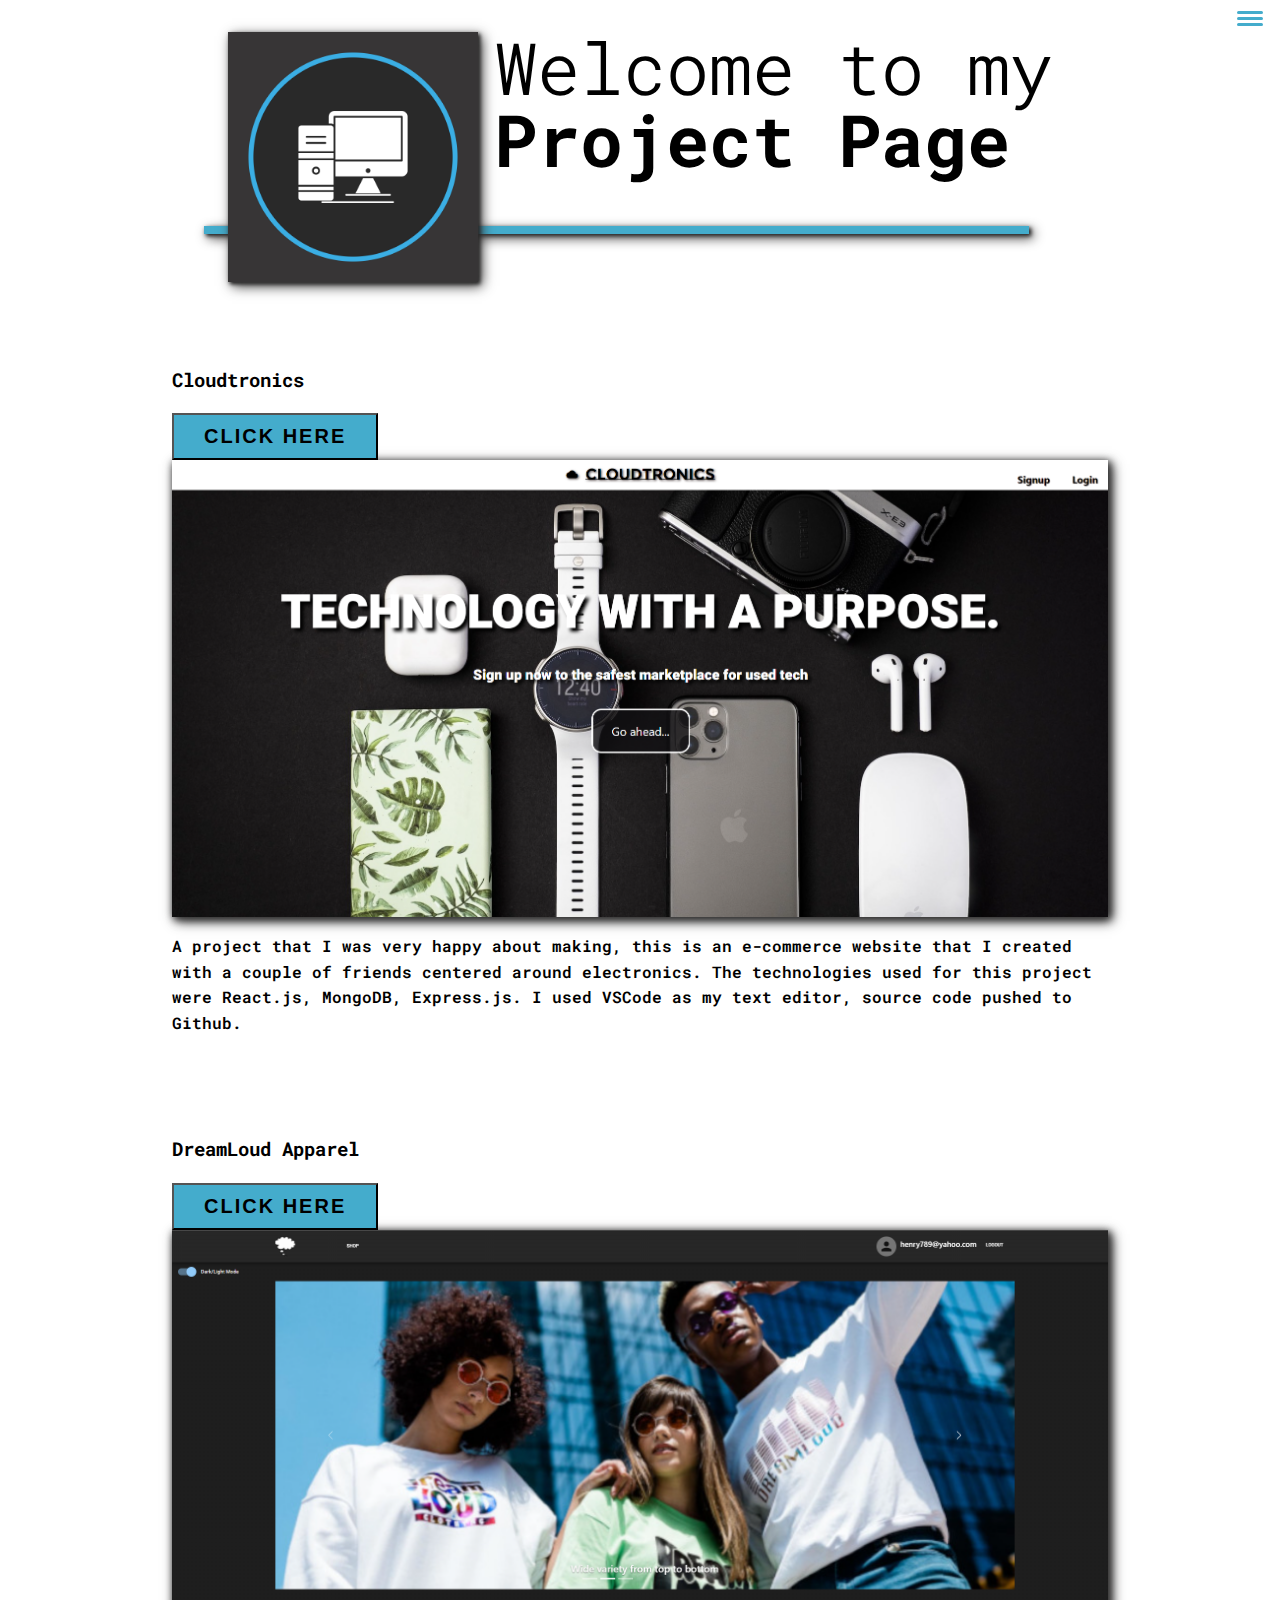
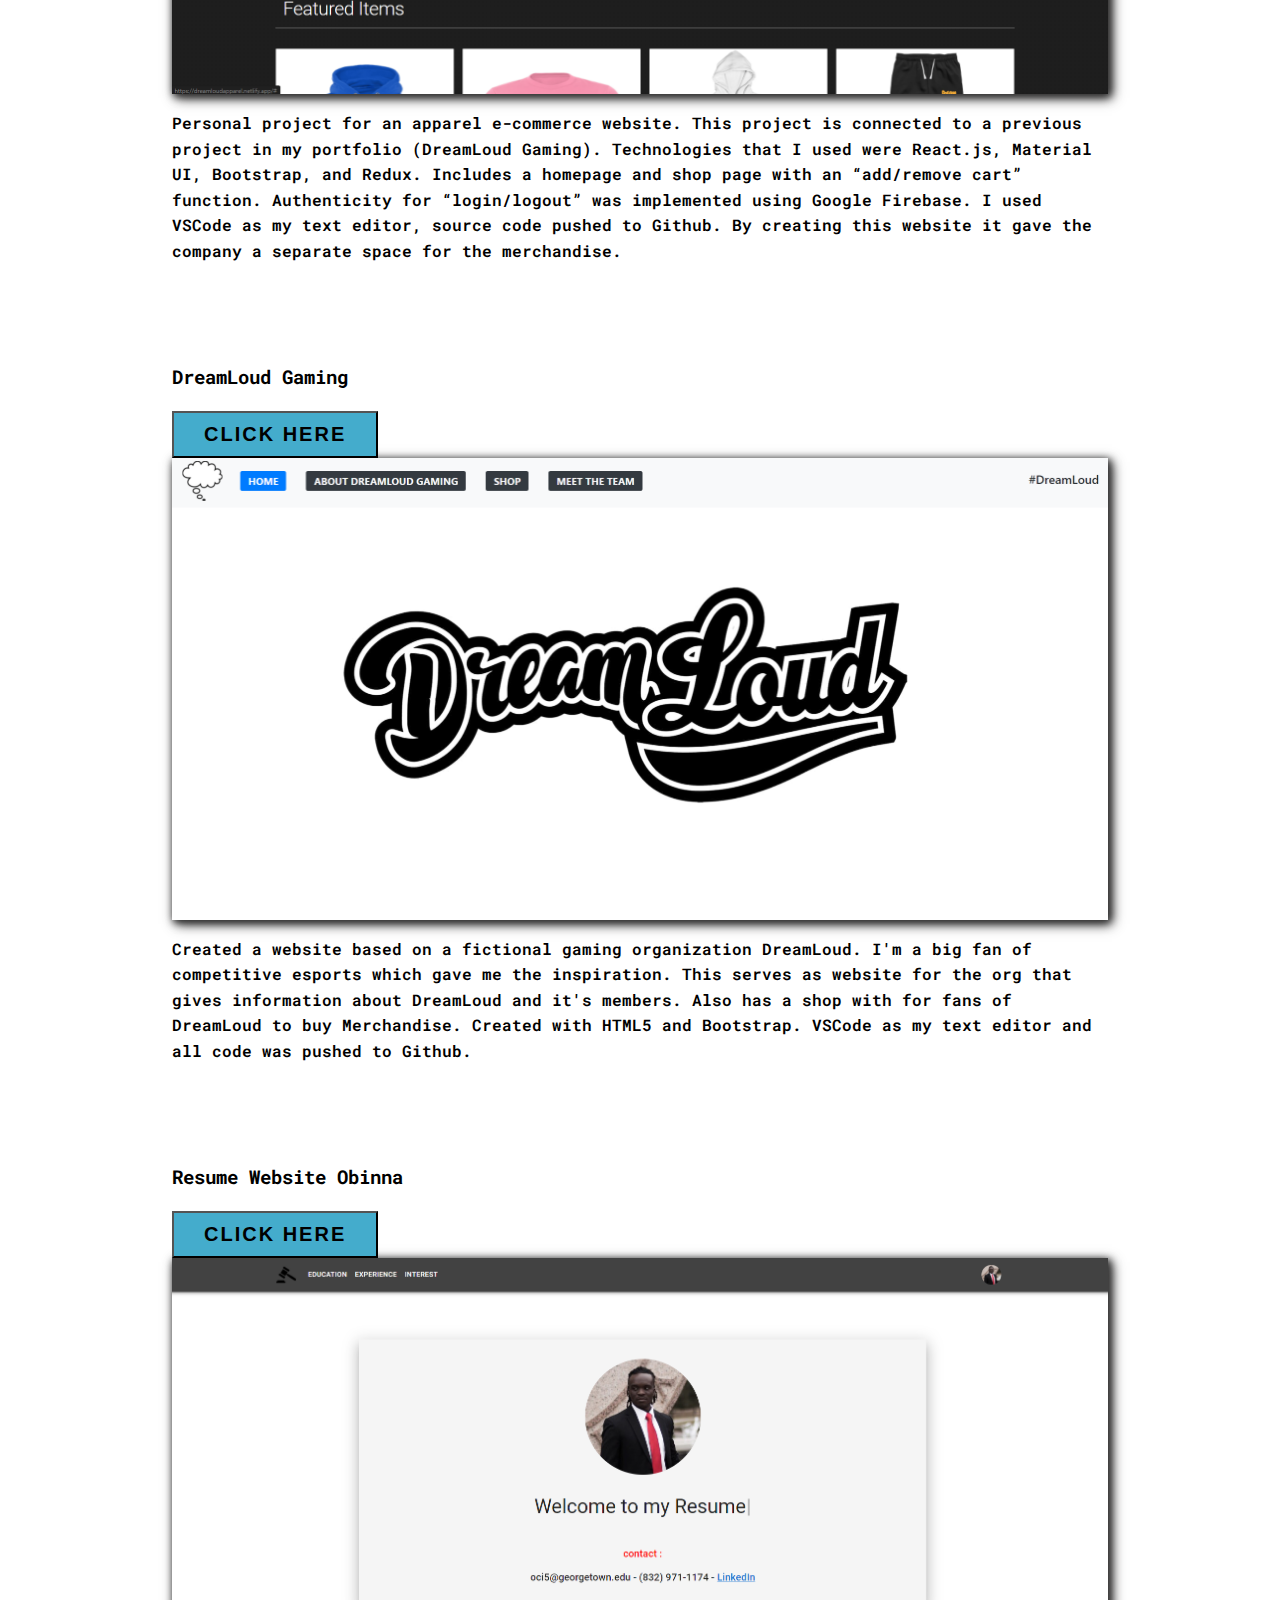
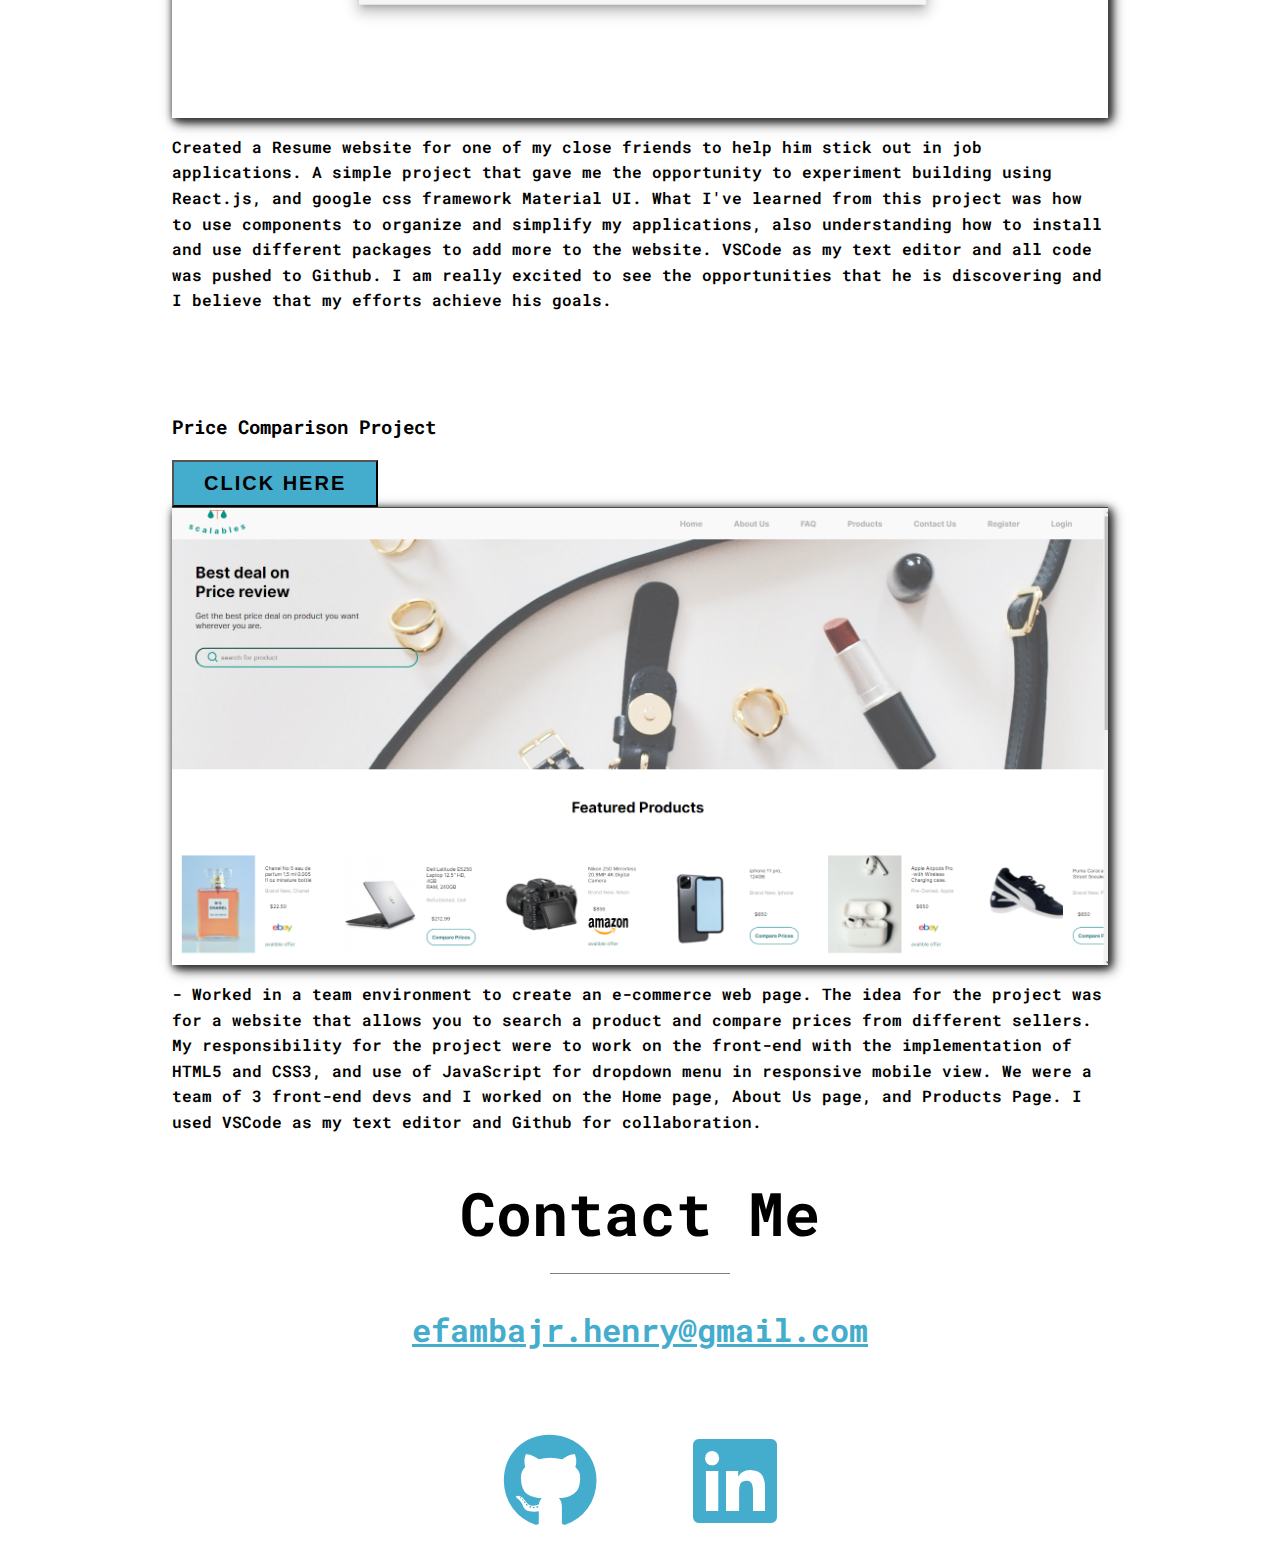
==== commit 83558594: "lastOne" ====
--- a/portfolio_items.html
+++ b/portfolio_items.html
@@ -48,6 +48,16 @@
         <img src="pics/project_page_art.png" alt="" class="intro__img">
     </section>
 
+    <!-- Cloudtronics -->
+    <div class="portfolio-item-individual">
+        <h3>Cloudtronics</h3>
+        <a href="https://dreamloudapparel.netlify.app/" target="_blank"><button class="btn_2">click here</button></a>
+        <img src="pics/Screenshot (85).png" alt="" class="price-compare-sceenshot">
+        <p> A project that I was very happy about making, this is an e-commerce website that I created with a couple of friends centered around electronics. The 
+            technologies used for this project were React.js, MongoDB, Express.js. I used VSCode as my text editor, source code pushed to Github. </p>
+
+    </div>
+
    <!-- DreamLoud Apparel -->
     <div class="portfolio-item-individual">
         <h3>DreamLoud Apparel</h3>
@@ -56,7 +66,7 @@
         <p> Personal project for an apparel e-commerce website. This project is connected to a previous project in my portfolio (DreamLoud Gaming). 
             Technologies that I used were React.js, Material UI, Bootstrap, and Redux. Includes a homepage and shop page with an “add/remove cart” function.
              Authenticity for “login/logout” was implemented using Google Firebase. I used VSCode as my text editor, source code pushed to Github. By creating this website 
-             it gave the company a separate space for the merchandise. 
+             it gave the company a separate space for the merchandise. </p>
 
     </div>
 
